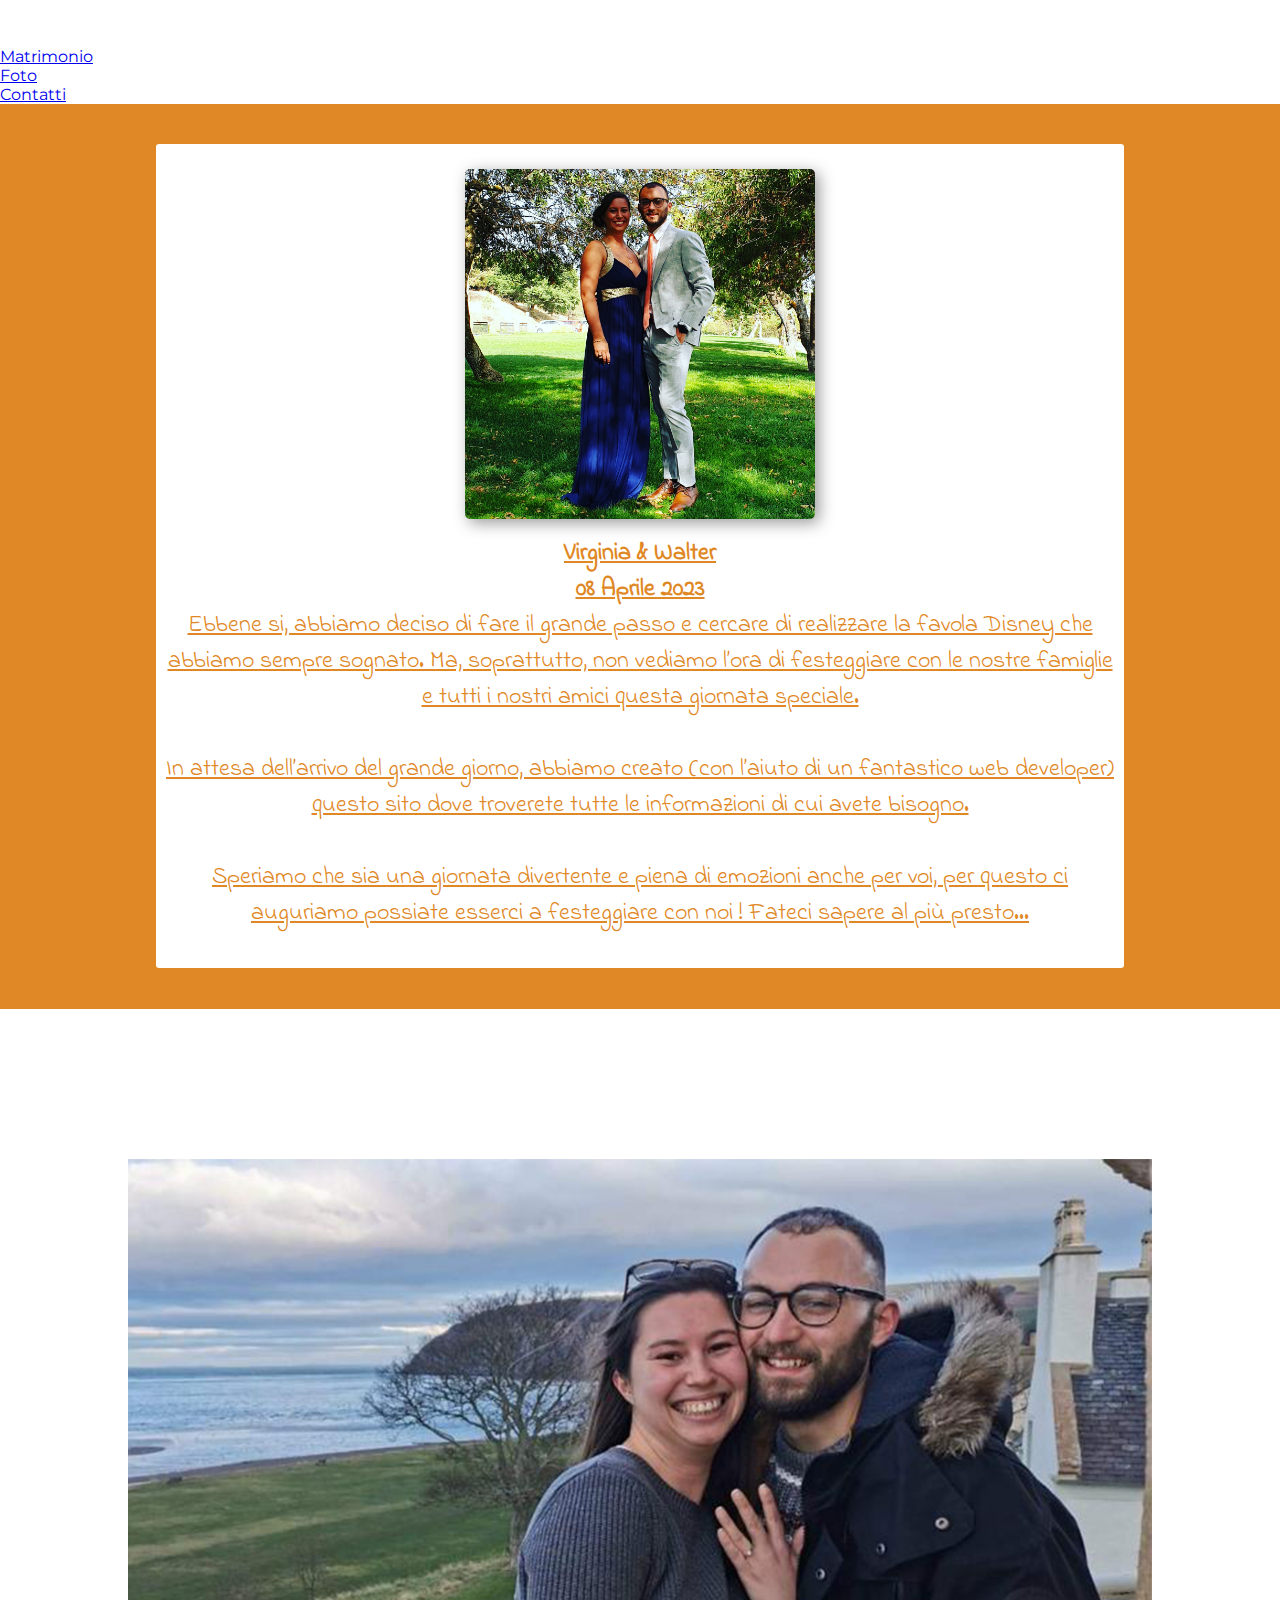
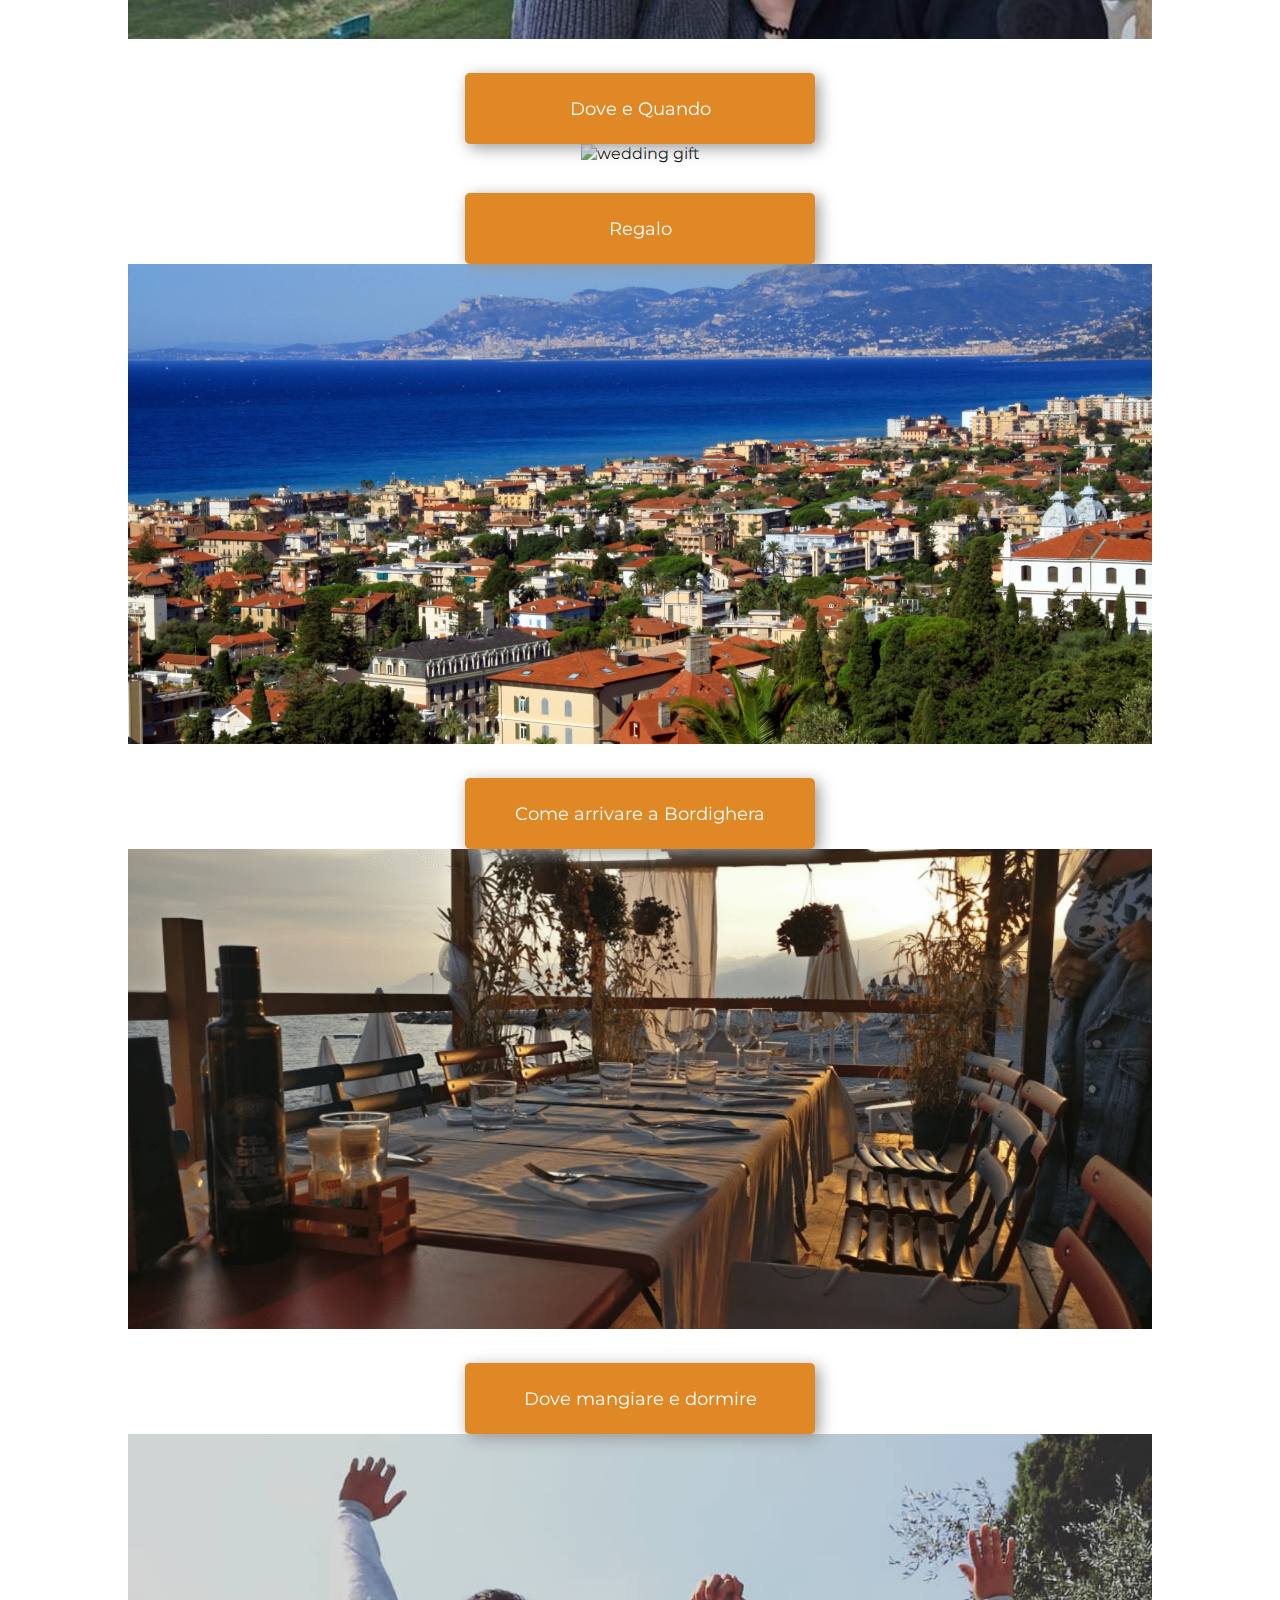
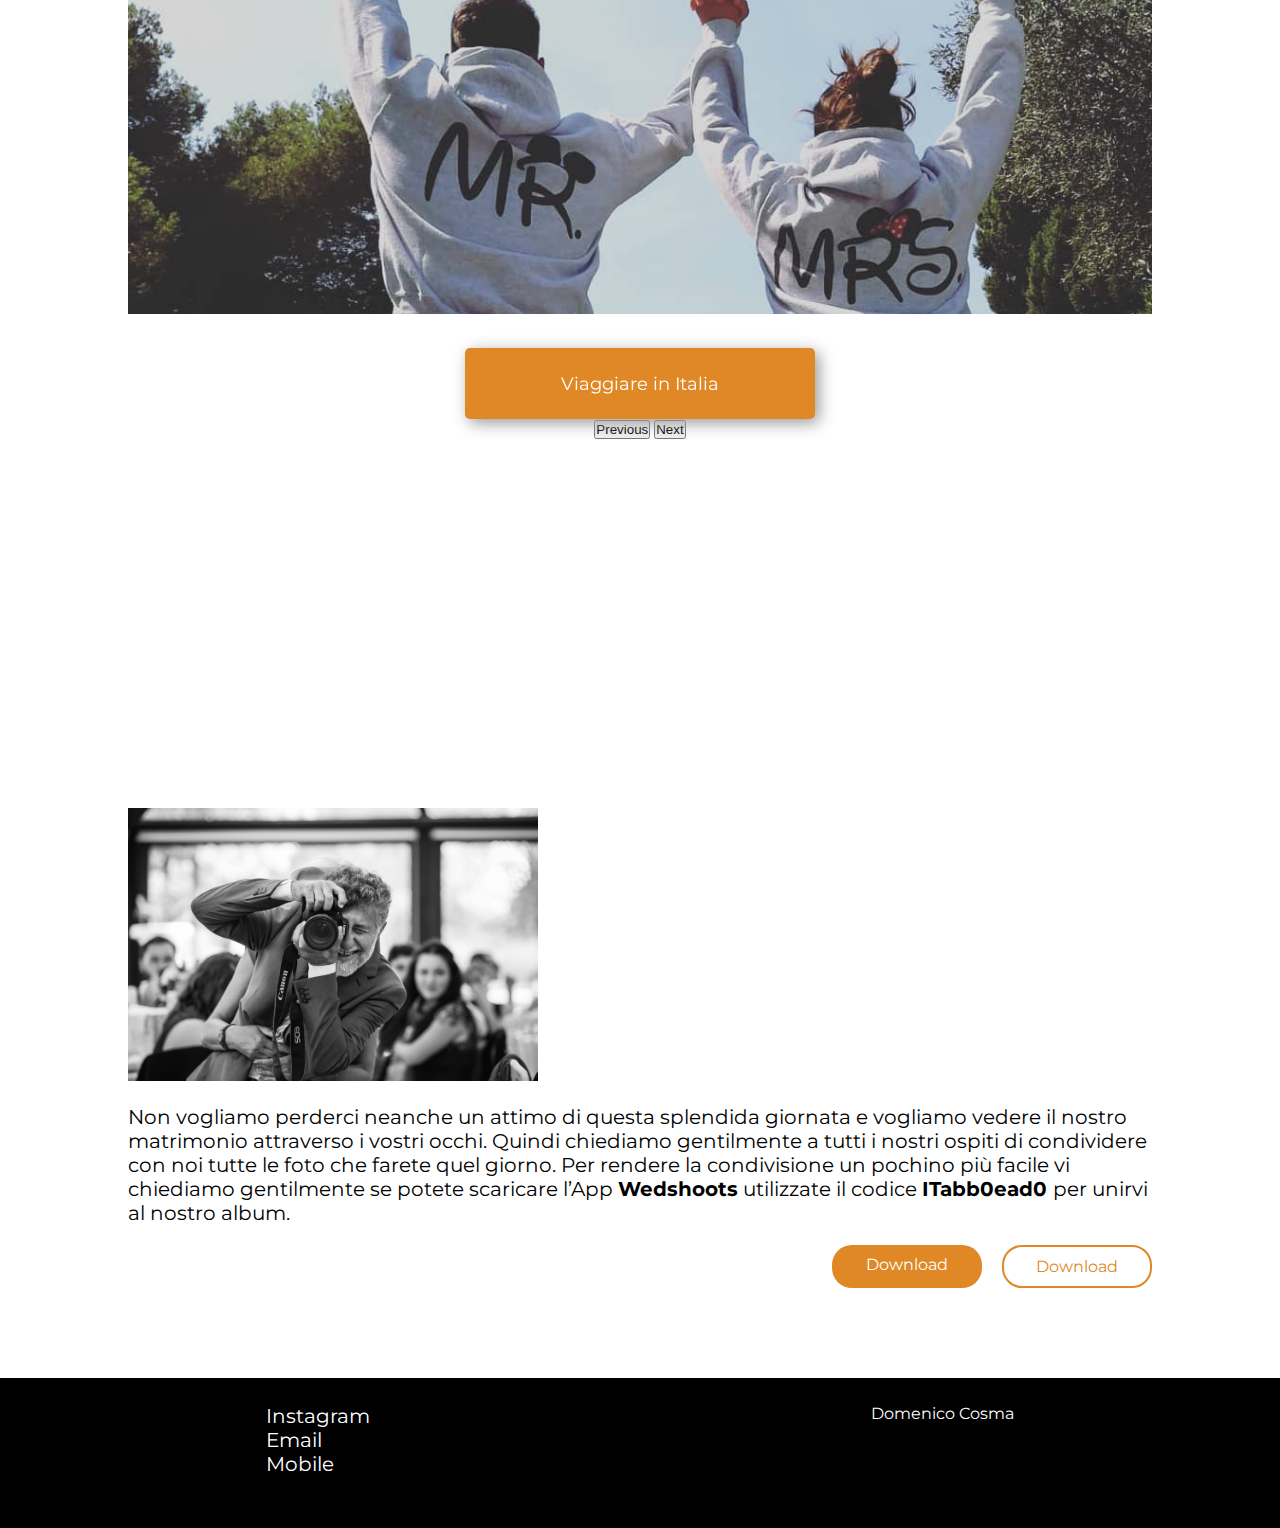
==== index.html @ 6b0dbc32 "Update index.html" ====
<!DOCTYPE html>
<html lang="en">
<head>
    <meta charset="UTF-8">
    <meta http-equiv="X-UA-Compatible" content="IE=edge">
    <meta name="viewport" content="width=device-width, initial-scale=1.0">

    <!-- Google Fonts -->
    <link rel="preconnect" href="https://fonts.googleapis.com">
    <link rel="preconnect" href="https://fonts.gstatic.com" crossorigin>
    <link href="https://fonts.googleapis.com/css2?family=Cormorant+Garamond:ital@1&family=Indie+Flower&family=Montserrat:wght@300&display=swap" rel="stylesheet">
    <link rel="stylesheet" media="screen" href="https://fontlibrary.org//face/waltograph" type="text/css" />

    <!-- Bootstraps  -->
    <script src="https://cdn.jsdelivr.net/npm/bootstrap@5.3.0-alpha1/dist/js/bootstrap.bundle.min.js" integrity="sha384-w76AqPfDkMBDXo30jS1Sgez6pr3x5MlQ1ZAGC+nuZB+EYdgRZgiwxhTBTkF7CXvN" crossorigin="anonymous"></script>
    <link href="https://cdn.jsdelivr.net/npm/bootstrap@5.3.0-alpha1/dist/css/bootstrap.min.css" rel="stylesheet" integrity="sha384-GLhlTQ8iRABdZLl6O3oVMWSktQOp6b7In1Zl3/Jr59b6EGGoI1aFkw7cmDA6j6gD" crossorigin="anonymous">
    
    <!-- Icons  -->
    <script src="https://kit.fontawesome.com/8db94a295e.js" crossorigin="anonymous"></script>

    <!-- CSS Style  -->
    <link rel="stylesheet" href="asset/style.css">


  


    <title>Document</title>
</head>
<body>


    <!-- Navbar Section  -->


    <nav>
        <div class="logo">
            <a class="logo" href="#">ViWa </a>
        </div>
        <ul class="nav-links">
            <li>
                <a href="#carousel">Matrimonio</a>
            </li>
            <li>
                <a href="#">Foto</a>
            </li>
            <li>
                <a href="#">Contatti</a>
            </li>
        </ul>
        <div class="burger">
            <i class="fa-solid fa-bars"></i>
        </div>
    </nav>

    

   













 






     



   <!-- Main -->
    <div class="container-fluid">
    <div class="row main">
         <div class="col-lg-6">                <!-- To make responsive the picture for table and mobile -->
            <figure>
           <img class="main-photo" src="asset/img/Prato.jpg" width="350px">
           <figcaption>Virginia & Walter <br>
                    08 Aprile 2023</figcaption>
            </figure>
         </div>
         <div class="col-lg-6">           <!-- To make responsive the picture for table and mobile -->
            <p class="container-text">
                Ebbene si, abbiamo deciso di fare il grande passo e cercare di realizzare la
               favola Disney che abbiamo sempre sognato. Ma, soprattutto, non vediamo l’ora di festeggiare con le
               nostre
               famiglie e tutti i nostri amici questa giornata speciale.
               <br>
               <br>
               In attesa dell’arrivo del grande giorno, abbiamo creato (con l’aiuto di un fantastico web developer)
               questo sito dove troverete tutte le informazioni di cui avete bisogno.
               <br>
               <br>
               Speriamo che sia una giornata divertente e piena di emozioni anche per voi, per questo ci auguriamo
               possiate esserci a festeggiare con noi ! Fateci sapere al più presto...
               <br>
               <br>
           </p>
         </div>
    </div>
    </div>



    <!-- Carousel with Photos and Buttons  -->

    <div id="carousel" class="carousel slide">
        

        <div class="carousel-inner" id="carousel-container" data-ride="false">
            <div class="carousel-item active">
                <img src="asset/img/Untitled-1.png" class="where-and-when-photo" width="80%" height="480px" alt="where and when">
                <a class="text-carousel" href="#">Dove e Quando</a>
            </div>
            
            <div class="carousel-item">
                <img src="asset/img/wedding-gift.jpg" class="wedding-gift" width="80%" height="480px"  alt="wedding gift">
                <a class="text-carousel" href="#">Regalo</a>
            </div>
            <div class="carousel-item">
                <img src="asset/img/getting-here.jpg"  width="80%" height="480px"  alt="">
                <a class="text-carousel" href="#">Come arrivare a Bordighera</a>
            </div>
            <div class="carousel-item">
                <img src="asset/img/where-to-sleep-and-eat .webp"  width="80%" height="480px"  alt="">
                <a class="text-carousel" href="#">Dove mangiare e dormire </a>
            </div>
            <div class="carousel-item">
                <img src="asset/img/foto-salto.png" class="travelling-around-italy-photo" width="80%" height="480px"  alt="">
                <a class="text-carousel" href="#">Viaggiare in Italia</a>
            </div>
        </div>

        <!-- Buttons to change the slides  -->

        <button class="carousel-control-prev" type="button" data-bs-target="#carousel" data-bs-slide="prev">
            <span class="carousel-control-prev-icon" aria-hidden="true"></span>
            <span class="visually-hidden">Previous</span>
          </button>
          <button class="carousel-control-next" type="button" data-bs-target="#carousel" data-bs-slide="next">
            <span class="carousel-control-next-icon" aria-hidden="true"></span>
            <span class="visually-hidden">Next</span>
          </button>
    </div>



<!-- Container with ancors to download the app to share the photos  -->

    <div class="last-container" id="last-container">
        <div class="row">
            <img class="col-lg-6 photographer" src="asset/img/Fotografo.jpg" alt="fotografo" width="40%">
            <p class="col-lg-6 text-last-container">Non vogliamo perderci neanche un attimo di questa splendida giornata
             e vogliamo vedere il nostro matrimonio
             attraverso i vostri occhi. Quindi chiediamo gentilmente a tutti i nostri ospiti di 
             condividere con noi tutte le foto che farete quel giorno. 
            Per rendere la condivisione un pochino più facile vi chiediamo gentilmente 
            se potete scaricare l’App <b>Wedshoots</b>  utilizzate il codice <b>ITabb0ead0 </b> per unirvi al nostro album.  </p>
            <div class="buttons">
            <a class="android" href="https://play.google.com/store/apps/details?id=net.bodas.android.wedshoots&hl=en&gl=US&pli=1"><i class="fa-brands fa-google-play"></i> Download</a>
            <a class="apple" href="https://apps.apple.com/gb/app/wedshoots/id660256196"><i class="fa-brands fa-apple"></i> Download</a>
            </div>
        </div>
    </div>



    <div class="footer" id="contacts">
        <ul class="list-footer">
            <li><a class="list-item" href=""><i class="fa-brands fa-instagram"></i> Instagram</a></li>
            <li><a class="list-item" href=""><i class="fa-solid fa-envelope"></i> Email</a></li>
            <li><a class="list-item" href=""><i class="fa-solid fa-mobile"></i> Mobile</a></li>
        </ul>
        <p class="copyright"><i class="fa-regular fa-copyright"></i> Domenico Cosma</p>

    </div>



      <!-- Javascript  -->
      <script src="index.js"></script>
    
</body>
</html>
---- asset/style.css ----
* {
    margin: 0;
    padding: 0;
    box-sizing: border-box;
}

body {
    font-family: 'Montserrat';
    overflow-x: hidden;
}


img {
    object-fit: cover;
}



/* Navbar  */

.navbar {
    display: flex;
    justify-content: space-around;
    line-height: 3rem;
	width: 100%;
	padding: 15px 30px;
    background-color: #DF8825;
}

.logo {
    font-size: 2.5rem;
	font-family: 'WaltographRegular';
	letter-spacing: 0.3rem;
	color: #fff;
    text-decoration: none;
}

.checkBtn {
    display: none;
}

#check {
    display: none;
}

.checkBtn {
    cursor: pointer;
    font-size: 30px;
    float: right;
    color: #fff;
    line-height: 80px;
}

.right ul {
    display: flex;
    list-style: none;
}

.right ul li a {
    padding: 10px 20px;
    font-size: 1.2rem;
    color: #fff;
    cursor: pointer;
    text-decoration: none;
    transition: all 0.5s;
    
}

.right ul li a:hover {
    border-radius: 20px;
    opacity: 0.5;
}

.home {
    font-weight: bold;
}




/* First Container  */

.container-fluid {
    background-color: #DF8825;
    padding: 3% 12%;
    line-height: 1.5;
    text-align: center;
}

.main-photo {
    border-radius: 5px;
    filter: drop-shadow(4px 4px 8px #999999);
}

.container-text {
    color: #DF8825;
    font-size: 1.5rem;
    font-family: 'Indie Flower', cursive;
    text-decoration: underline;
}

figure {
    text-align: center;
}

figcaption {
    color: #DF8825;
    font-family: 'Indie Flower', cursive;
    font-weight: bold;
    margin-top: 10px;
    font-size: 1.5rem;
    text-decoration: underline;
    line-height: 1.5;
}

.main {
    border: 2px solid #DF8825;
    padding: 25px 10px 0;
    border-radius: 5px;
    background-color: #fff;
}



/* Carousel  */

.carousel {
    margin: 150px 0 200px;
    text-align: center;
}

/* object-position of the pictures top because in the normal way cuts the heads   */
.where-and-when-photo,
.travelling-around-italy-photo {
    object-position: top;
}


/* customize the object-position for the same reason above  */
.wedding-gift {
    object-position:0 35%;
}

.carousel-control-prev-icon,
.carousel-control-next-icon {
    background-color: #DF8825;
}

.text-carousel {
    font-size: 1.10rem;
    text-decoration: none;
    display: block;
    color: #fff;
    background-color: #DF8825;
    margin: 30px auto 0 auto;
    width: 350px;
    padding: 25px 40px;
    border-radius: 5px;
    filter: drop-shadow(4px 4px 8px #999999);
}


/* when the user clicks on the button resize to show the effect  */
.text-carousel:active {
    transform: scale(0.9);
}

button {
    margin-bottom: 80px;
}



/* Last Container  */

.last-container {
    padding: 7% 10%;
    justify-content: end;
}

.text-last-container {
    font-size: 1.25rem;
    margin-top: 20px;
}

.buttons {
    width: 100%;
    margin-top: 20px;
    display: flex;
    justify-content: end;
}

.android {
    width: 150px;
    padding: 10px 20px;
    background-color: #DF8825;
    color: #fff;
    border-radius: 20px;
    border: #fff;
    margin-right: 20px;
    text-align: center;
    text-decoration: none;
}

.apple {
    width: 150px;
    padding: 10px 20px;
    background-color: #fff;
    color: #DF8825;
    border-radius: 20px;
    border: 2px solid #DF8825;
    text-align: center;
    text-decoration: none;
}



/* Footer  */

.footer {
    height: 150px;
    background-color: #000;
    display: flex;
    justify-content: space-around;
    padding: 2%;
}

.list-footer {
    list-style: none;
}

.list-item {
    color: #fff;
    font-size: 1.25rem;
    margin-right: 20px;
    text-decoration: none;
}

.copyright {
    color: #fff;
}
































/*************  tablet and mobile  ***************/

@media screen and (max-width:820px) {
	
    /* Navbar  */

	.navbar {
		display: flex;
		justify-content: space-around;
		flex-direction: row;
        align-items: center;
	}
	
    .list {
        width: 100%;
        height: 100vh;
        background-color: #DF8825;
        text-align: center;
        display: flex;
        flex-direction: column;
        position: fixed;
        top: 5rem;
        left: 100%;
        transition: all 1s;
        z-index: 100;
    }

    #check {
        display: none;
    }

    .checkBtn {
        display: block;
    }

    #check:checked~ul {
        left: 0%;
    }

    /* First Container  */

    .container-fluid {
        text-align: center;
    }

    /* Carousel  */

    .carousel-item img {
        width: 100%;
    }

    

}


/* Only on Mobile  */

@media screen and (max-width:480px) {
    .main-photo {
        width: 250px;
        height: 400px;
    }

    
    /* To Center the photo for mobile  */

    .wedding-gift {
        object-position:-100px 55%;
    }


    .text-last-container {
        font-size: 0.8rem;
        margin-top: 20px;
    }
}
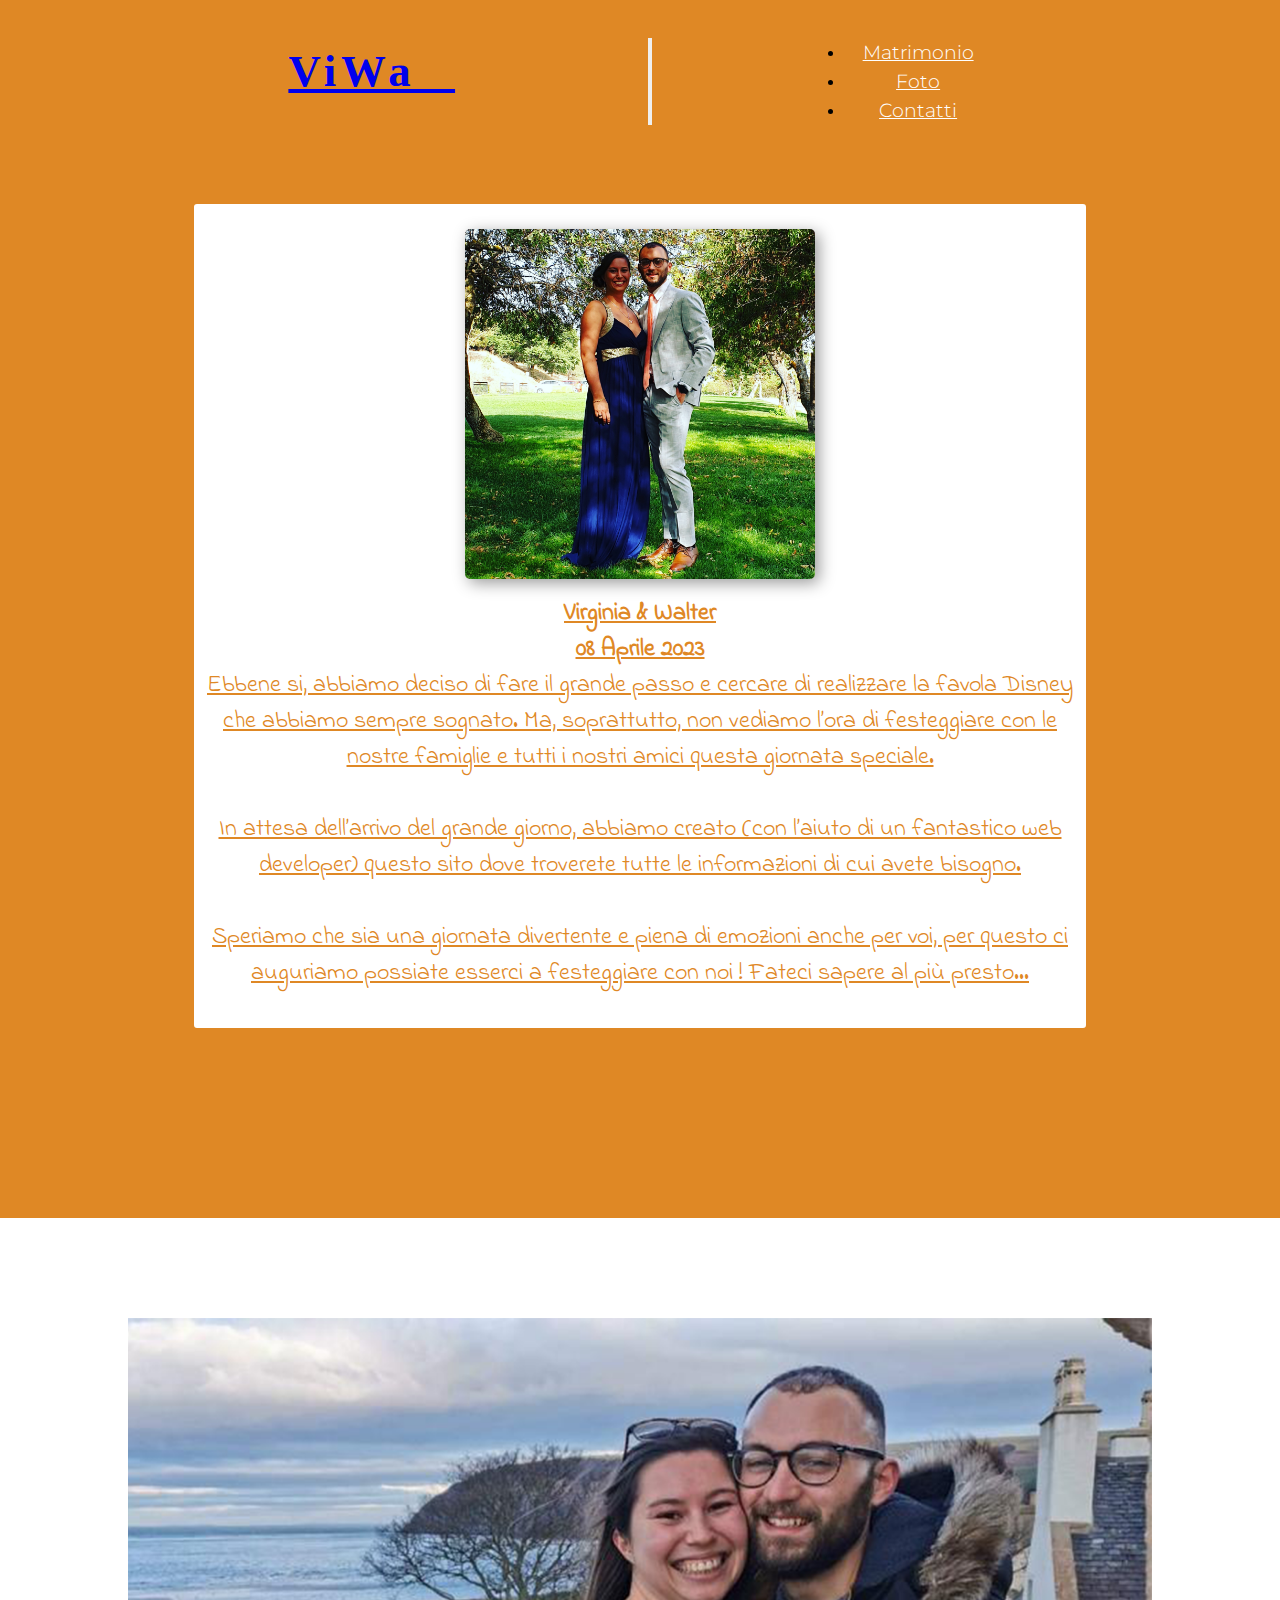
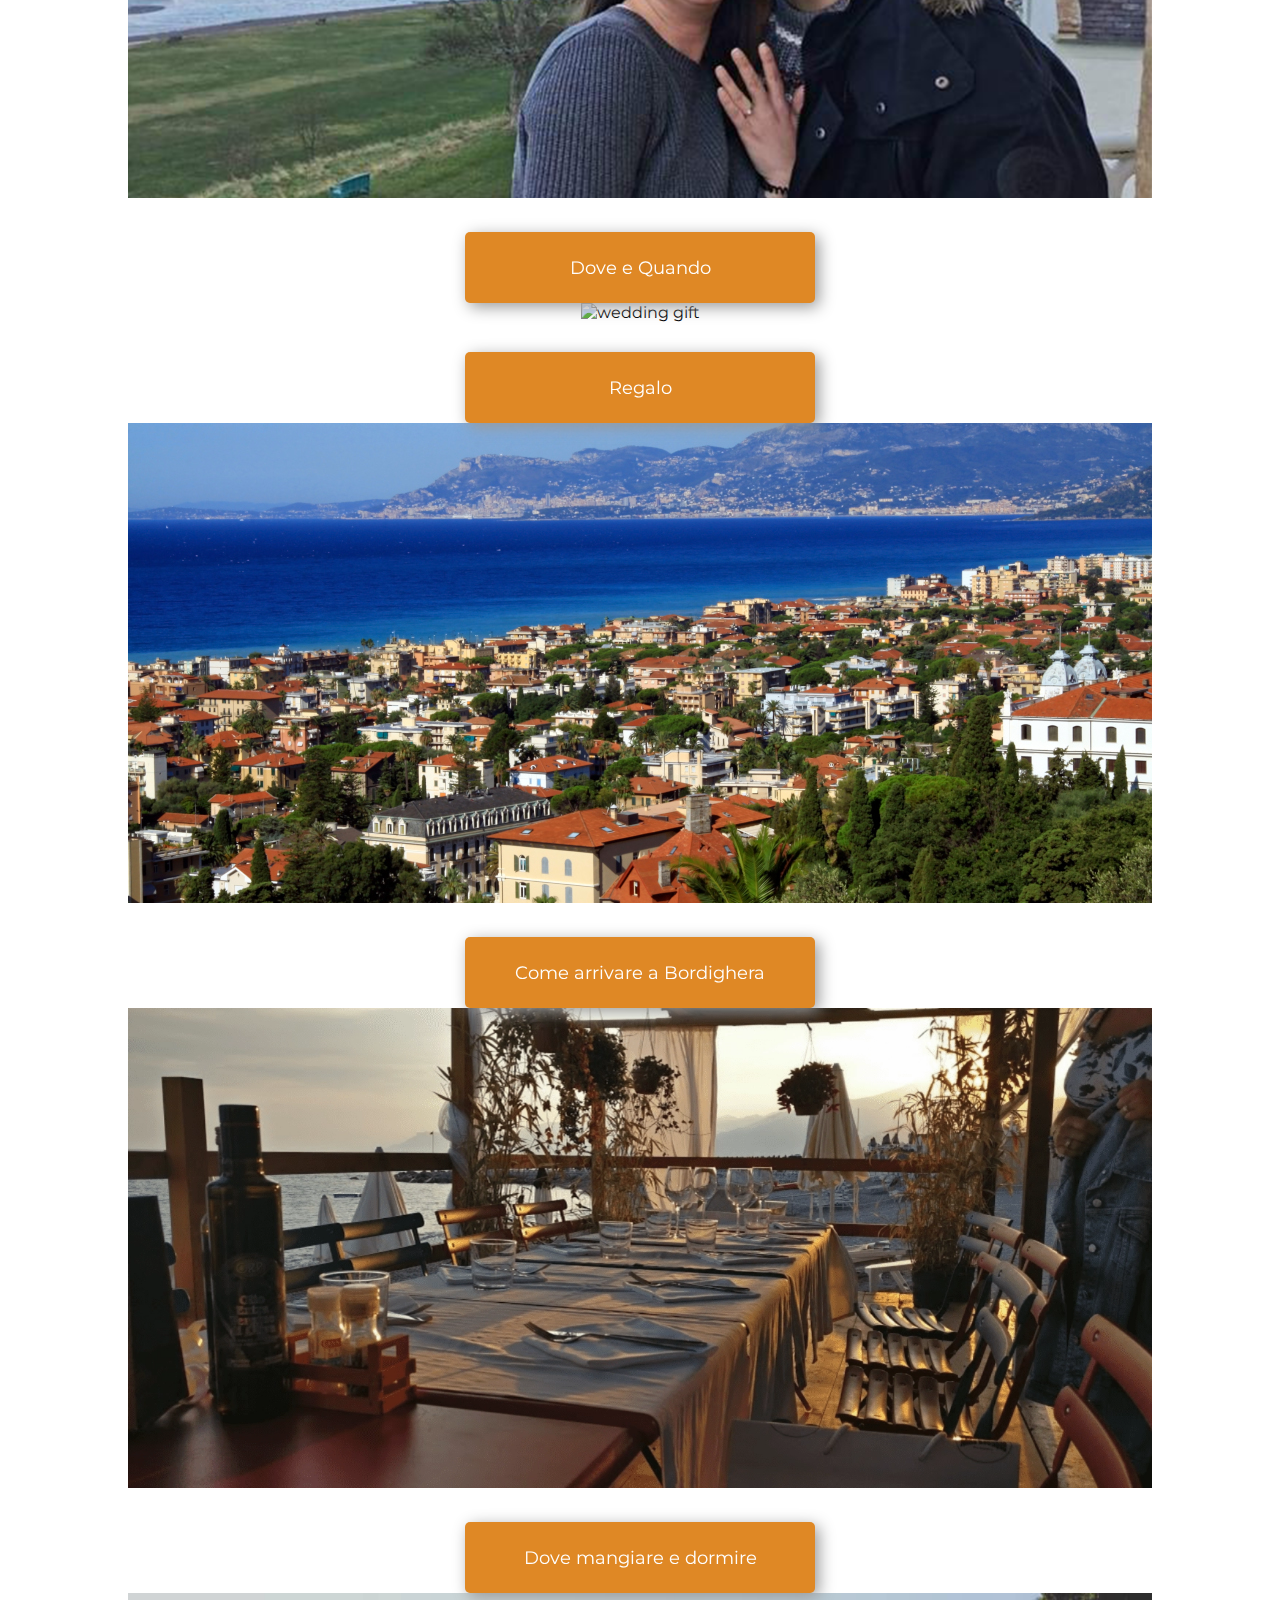
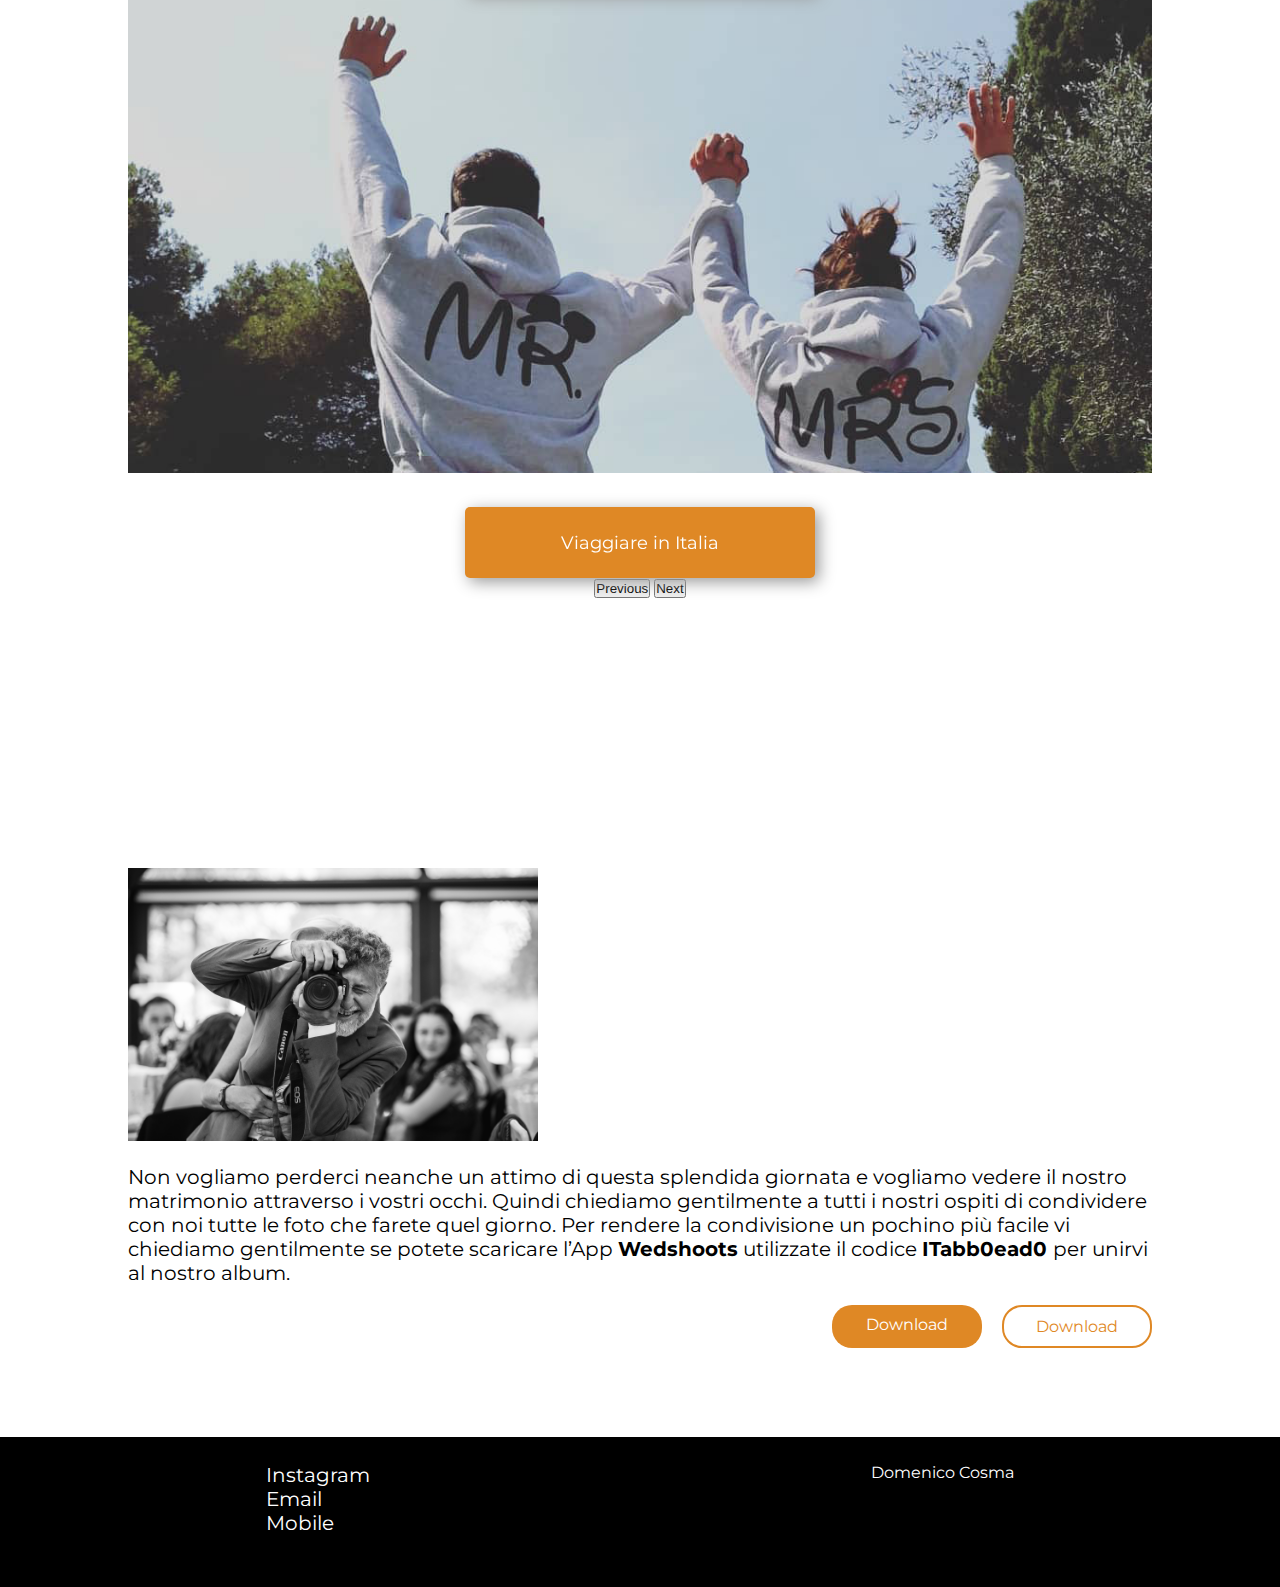
==== commit 78c9e5f4: "Update index.html" ====
--- a/index.html
+++ b/index.html
@@ -30,51 +30,32 @@
 <body>
 
 
-    <!-- Navbar Section  -->
-
-
-    <nav>
-        <div class="logo">
-            <a class="logo" href="#">ViWa </a>
-        </div>
-        <ul class="nav-links">
-            <li>
-                <a href="#carousel">Matrimonio</a>
-            </li>
-            <li>
-                <a href="#">Foto</a>
-            </li>
-            <li>
-                <a href="#">Contatti</a>
-            </li>
-        </ul>
-        <div class="burger">
-            <i class="fa-solid fa-bars"></i>
-        </div>
-    </nav>
 
     
-
+    <div class="container-fluid">
+        <!-- Nav Bar -->
+        <nav class="navbar navbar-expand-lg navbar-dark">
+          <a class="navbar-brand" href="#">ViWa</a>
+          <button class="navbar-toggler" type="button" data-bs-toggle="collapse" data-bs-target="#navbarTogglerDemo01" aria-controls="navbarTogglerDemo01" aria-expanded="false" aria-label="Toggle navigation">
+              <span class="navbar-toggler-icon"></span>
+          </button>
+      <div class="collapse navbar-collapse" id="navbarTogglerDemo01">
+          <ul class="navbar-nav ms-auto">
+              <li class="nav-item">
+                  <a class="nav-link" href="#carousel-container">Matrimonio</a>
+              </li>
+              <li class="nav-item">
+                  <a class="nav-link" href="#last-container">Foto</a>
+              </li>
+              <li class="nav-item">
+                  <a class="nav-link" href="#contact">Contatti</a>
+              </li>
+          </ul>
+      </div>
+      </nav>
+    </div>
+    
    
-
-
-
-
-
-
-
-
-
-
-
-
-
- 
-
-
-
-
-
 
      
 
@@ -186,10 +167,6 @@
 
     </div>
 
-
-
-      <!-- Javascript  -->
-      <script src="index.js"></script>
     
 </body>
 </html>
--- a/asset/style.css
+++ b/asset/style.css
@@ -7,6 +7,7 @@
 body {
     font-family: 'Montserrat';
     overflow-x: hidden;
+    background-color: #DF8825;
 }
 
 
@@ -17,63 +18,45 @@
 
 
 /* Navbar  */
+
 
 .navbar {
     display: flex;
     justify-content: space-around;
-    line-height: 3rem;
-	width: 100%;
-	padding: 15px 30px;
-    background-color: #DF8825;
-}
-
-.logo {
-    font-size: 2.5rem;
-	font-family: 'WaltographRegular';
-	letter-spacing: 0.3rem;
-	color: #fff;
-    text-decoration: none;
-}
-
-.checkBtn {
-    display: none;
-}
-
-#check {
-    display: none;
-}
-
-.checkBtn {
-    cursor: pointer;
-    font-size: 30px;
-    float: right;
-    color: #fff;
-    line-height: 80px;
-}
-
-.right ul {
-    display: flex;
-    list-style: none;
-}
-
-.right ul li a {
-    padding: 10px 20px;
+}
+
+.container-fluid {
+    padding: 3% 15%;
+}
+
+.navbar-brand {
+    font-family: 'Waltograph';
+    font-size: 2.8rem;
+    font-weight: bold;
+    letter-spacing: 0.3rem;
+}
+
+.nav-item {
+    padding: 0 18px;
+}
+
+.nav-link {
+    font-family: 'Montserrat';
+    font-weight: 300;
     font-size: 1.2rem;
     color: #fff;
-    cursor: pointer;
-    text-decoration: none;
-    transition: all 0.5s;
-    
-}
-
-.right ul li a:hover {
-    border-radius: 20px;
-    opacity: 0.5;
-}
-
-.home {
-    font-weight: bold;
-}
+}
+
+.navbar-toggler {
+    margin: 0;
+}
+
+
+
+
+
+
+
 
 
 
@@ -82,9 +65,11 @@
 
 .container-fluid {
     background-color: #DF8825;
-    padding: 3% 12%;
+    padding: 3% 15%;
     line-height: 1.5;
     text-align: center;
+    margin-top: 0px;
+    z-index: -100;
 }
 
 .main-photo {
@@ -125,8 +110,10 @@
 /* Carousel  */
 
 .carousel {
-    margin: 150px 0 200px;
-    text-align: center;
+    margin: 150px 0 0;
+    text-align: center;
+    background-color: #fff;
+    padding: 100px 0;
 }
 
 /* object-position of the pictures top because in the normal way cuts the heads   */
@@ -176,6 +163,7 @@
 .last-container {
     padding: 7% 10%;
     justify-content: end;
+    background-color: #fff;
 }
 
 .text-last-container {
@@ -273,44 +261,16 @@
 
 /*************  tablet and mobile  ***************/
 
-@media screen and (max-width:820px) {
+@media screen and (max-width:768px) {
 	
     /* Navbar  */
 
-	.navbar {
-		display: flex;
-		justify-content: space-around;
-		flex-direction: row;
-        align-items: center;
-	}
-	
-    .list {
-        width: 100%;
-        height: 100vh;
-        background-color: #DF8825;
-        text-align: center;
-        display: flex;
-        flex-direction: column;
-        position: fixed;
-        top: 5rem;
-        left: 100%;
-        transition: all 1s;
-        z-index: 100;
-    }
-
-    #check {
-        display: none;
-    }
-
-    .checkBtn {
-        display: block;
-    }
-
-    #check:checked~ul {
-        left: 0%;
-    }
-
-    /* First Container  */
+   .main-photo {
+    width: 300px;
+   }
+
+
+
 
     .container-fluid {
         text-align: center;
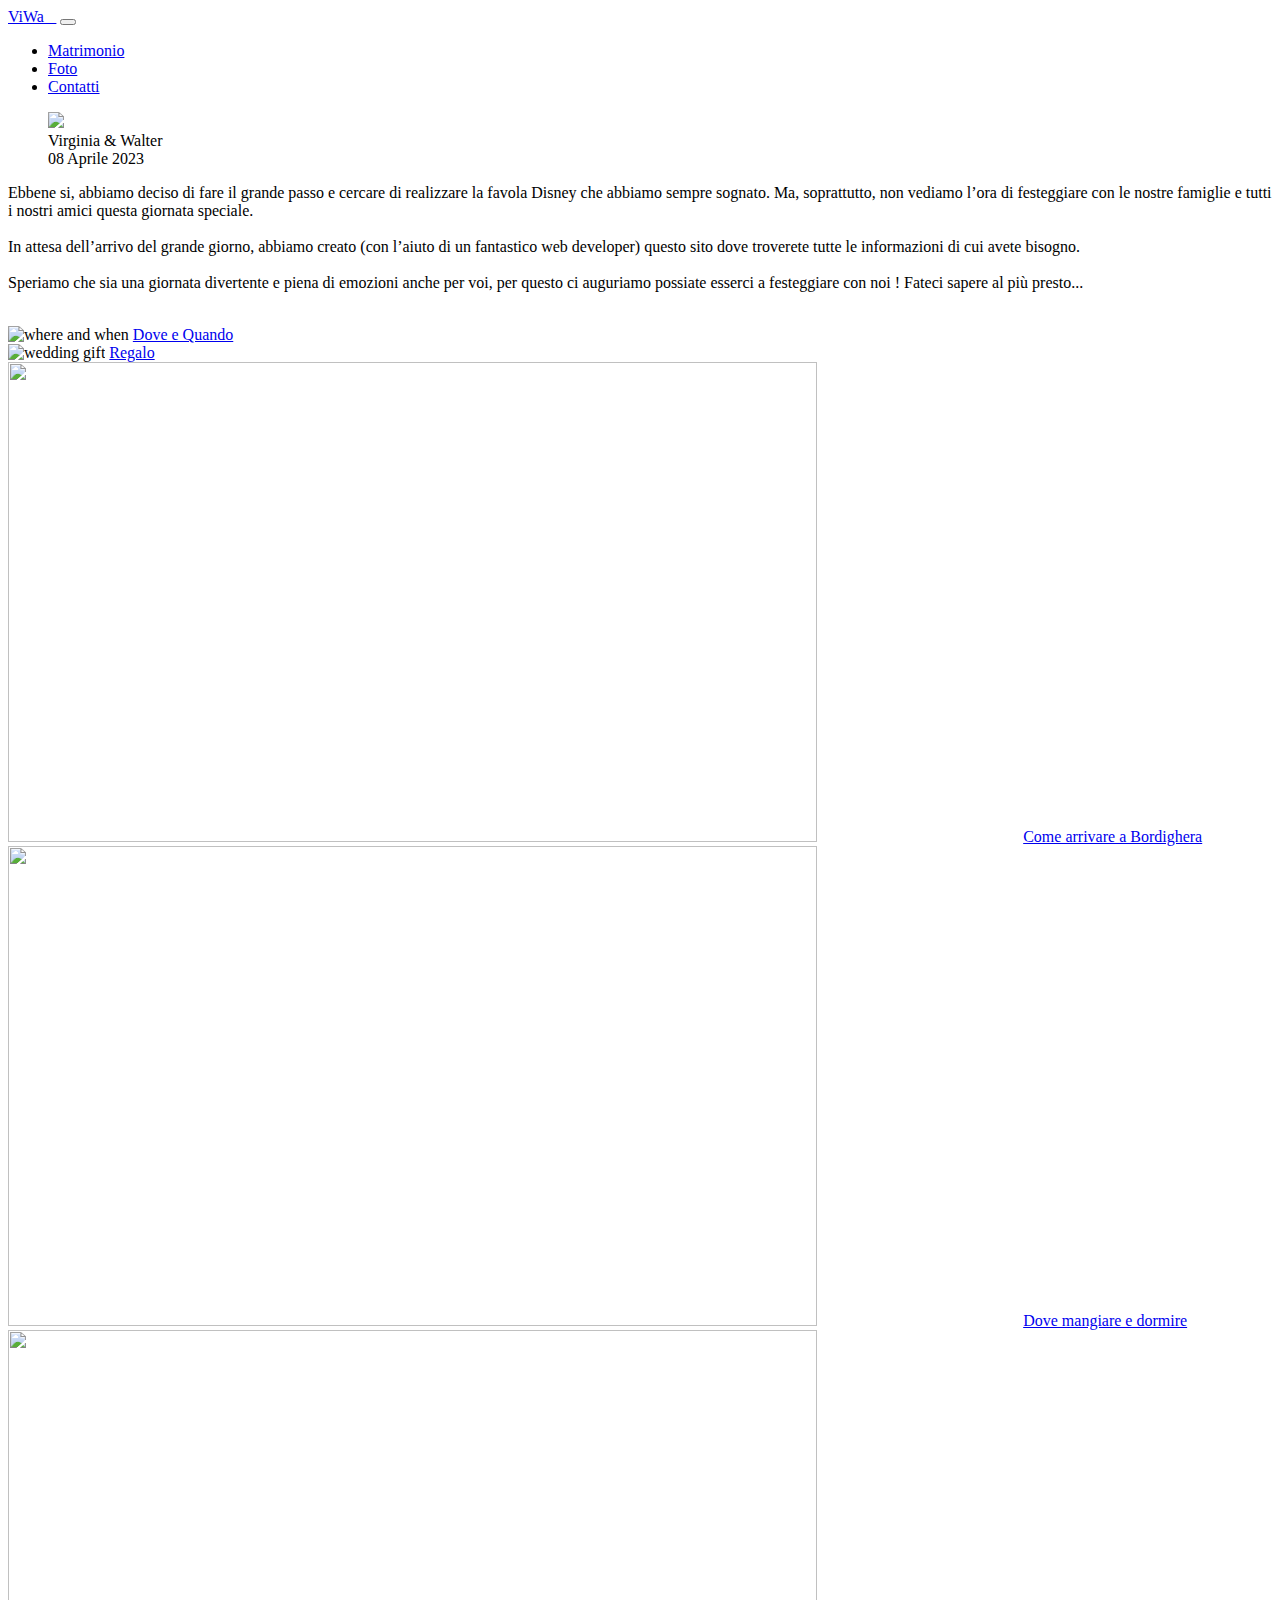
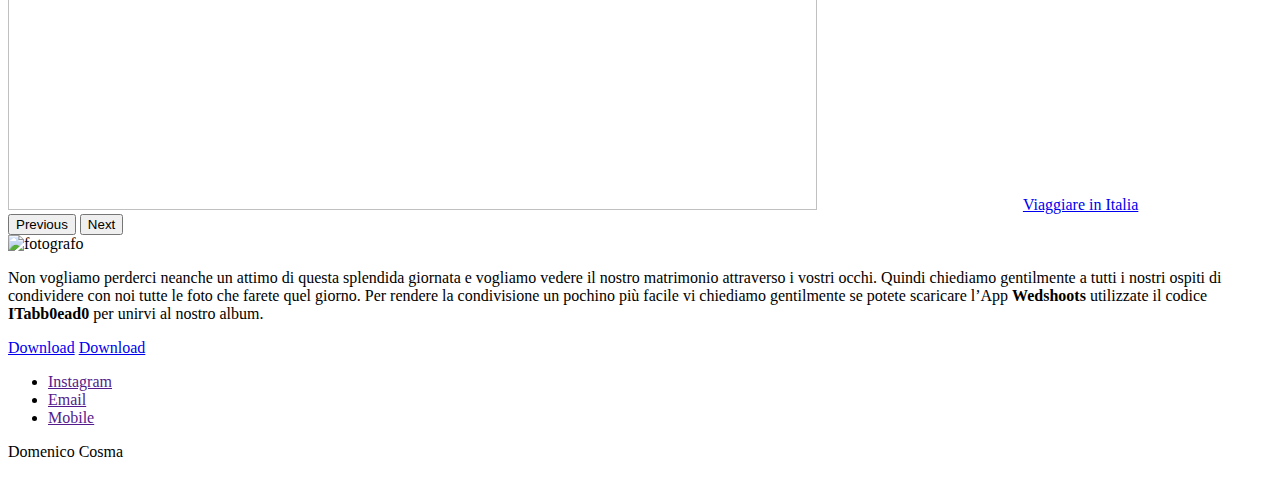
==== commit 5ff89df9: "Update index.html" ====
--- a/index.html
+++ b/index.html
@@ -25,7 +25,7 @@
   
 
 
-    <title>Document</title>
+    <title>Wedding ViWa</title>
 </head>
 <body>
 
@@ -48,7 +48,7 @@
                   <a class="nav-link" href="#last-container">Foto</a>
               </li>
               <li class="nav-item">
-                  <a class="nav-link" href="#contact">Contatti</a>
+                  <a class="nav-link" href="#contacts">Contatti</a>
               </li>
           </ul>
       </div>
@@ -102,24 +102,24 @@
         <div class="carousel-inner" id="carousel-container" data-ride="false">
             <div class="carousel-item active">
                 <img src="asset/img/Untitled-1.png" class="where-and-when-photo" width="80%" height="480px" alt="where and when">
-                <a class="text-carousel" href="#">Dove e Quando</a>
+                <a class="text-carousel" href="pages/where-and-when.html">Dove e Quando</a>
             </div>
             
             <div class="carousel-item">
                 <img src="asset/img/wedding-gift.jpg" class="wedding-gift" width="80%" height="480px"  alt="wedding gift">
-                <a class="text-carousel" href="#">Regalo</a>
+                <a class="text-carousel" href="pages/gift.html">Regalo</a>
             </div>
             <div class="carousel-item">
                 <img src="asset/img/getting-here.jpg"  width="80%" height="480px"  alt="">
-                <a class="text-carousel" href="#">Come arrivare a Bordighera</a>
+                <a class="text-carousel" href="pages/getting-here.html">Come arrivare a Bordighera</a>
             </div>
             <div class="carousel-item">
                 <img src="asset/img/where-to-sleep-and-eat .webp"  width="80%" height="480px"  alt="">
-                <a class="text-carousel" href="#">Dove mangiare e dormire </a>
+                <a class="text-carousel" href="pages/where-to-sleep-and-eat.html">Dove mangiare e dormire </a>
             </div>
             <div class="carousel-item">
                 <img src="asset/img/foto-salto.png" class="travelling-around-italy-photo" width="80%" height="480px"  alt="">
-                <a class="text-carousel" href="#">Viaggiare in Italia</a>
+                <a class="text-carousel" href="pages/travelling-around-italy.html">Viaggiare in Italia</a>
             </div>
         </div>
 
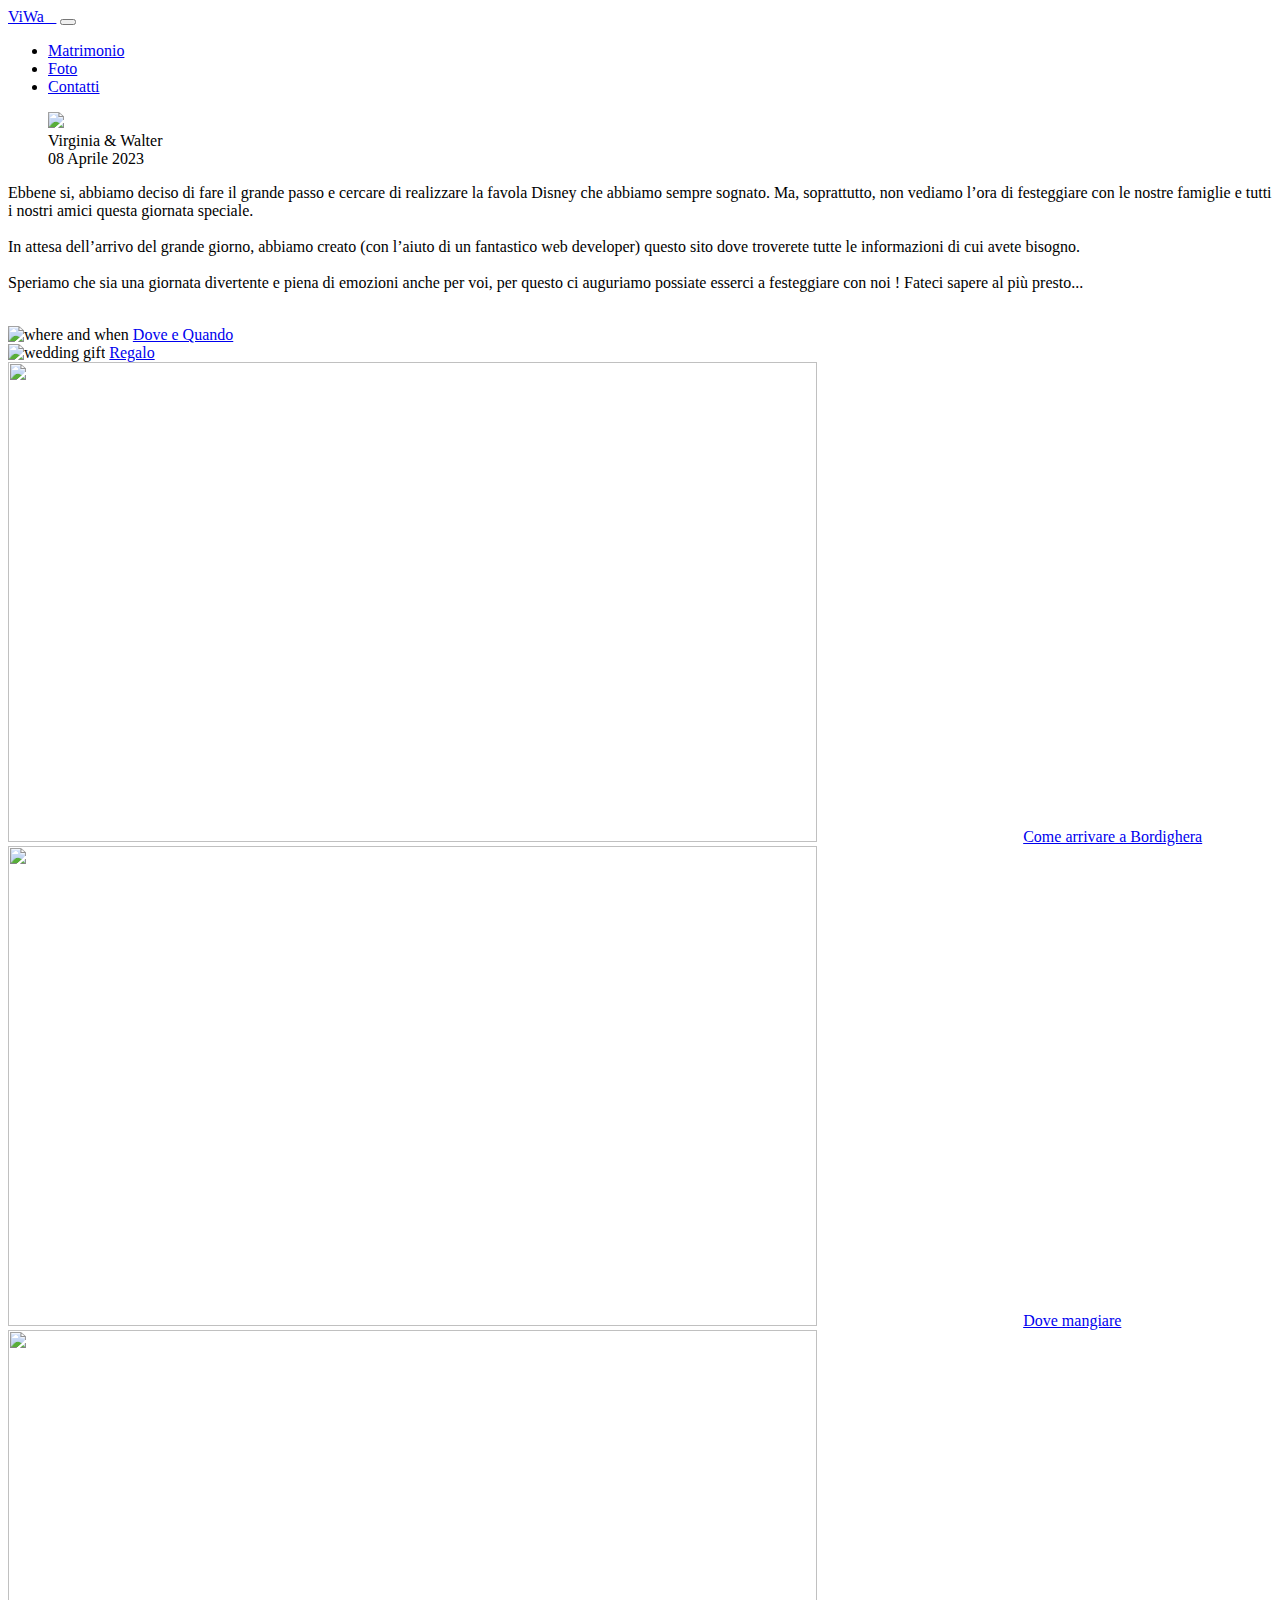
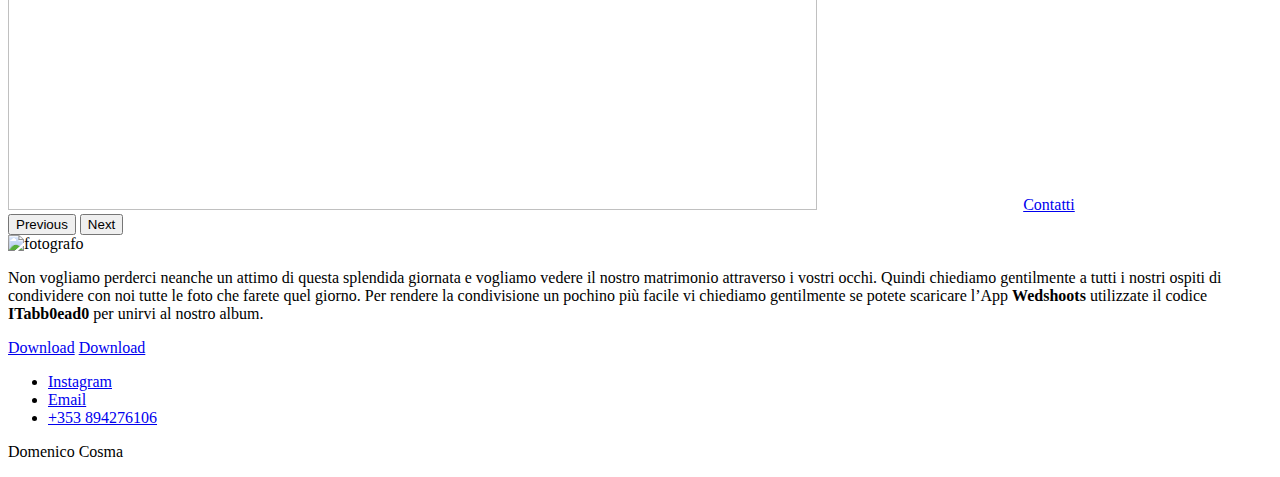
==== commit fb34d38b: "Update index.html" ====
--- a/index.html
+++ b/index.html
@@ -48,7 +48,7 @@
                   <a class="nav-link" href="#last-container">Foto</a>
               </li>
               <li class="nav-item">
-                  <a class="nav-link" href="#contacts">Contatti</a>
+                  <a class="nav-link" href="pages/Contacts/contacts.html">Contatti</a>
               </li>
           </ul>
       </div>
@@ -102,24 +102,24 @@
         <div class="carousel-inner" id="carousel-container" data-ride="false">
             <div class="carousel-item active">
                 <img src="asset/img/Untitled-1.png" class="where-and-when-photo" width="80%" height="480px" alt="where and when">
-                <a class="text-carousel" href="pages/where-and-when.html">Dove e Quando</a>
+                <a class="text-carousel" href="pages/Where and when/where-and-when.html">Dove e Quando</a>
             </div>
             
             <div class="carousel-item">
                 <img src="asset/img/wedding-gift.jpg" class="wedding-gift" width="80%" height="480px"  alt="wedding gift">
-                <a class="text-carousel" href="pages/gift.html">Regalo</a>
+                <a class="text-carousel" href="pages/Gift/gift.html">Regalo</a>
             </div>
             <div class="carousel-item">
                 <img src="asset/img/getting-here.jpg"  width="80%" height="480px"  alt="">
-                <a class="text-carousel" href="pages/getting-here.html">Come arrivare a Bordighera</a>
+                <a class="text-carousel" href="pages/Getting here/getting-here.html">Come arrivare a Bordighera</a>
             </div>
             <div class="carousel-item">
-                <img src="asset/img/where-to-sleep-and-eat .webp"  width="80%" height="480px"  alt="">
-                <a class="text-carousel" href="pages/where-to-sleep-and-eat.html">Dove mangiare e dormire </a>
+                <img src="asset/img/where-to-eat.webp"  width="80%" height="480px"  alt="">
+                <a class="text-carousel" href="pages/Where to eat/where-to-eat.html">Dove mangiare</a>
             </div>
             <div class="carousel-item">
-                <img src="asset/img/foto-salto.png" class="travelling-around-italy-photo" width="80%" height="480px"  alt="">
-                <a class="text-carousel" href="pages/travelling-around-italy.html">Viaggiare in Italia</a>
+                <img src="asset/img/Ballo.jpg" class="contacts-photo" width="80%" height="480px"  alt="">
+                <a class="text-carousel" href="pages/Contacts/contacts.html">Contatti</a>
             </div>
         </div>
 
@@ -159,9 +159,9 @@
 
     <div class="footer" id="contacts">
         <ul class="list-footer">
-            <li><a class="list-item" href=""><i class="fa-brands fa-instagram"></i> Instagram</a></li>
-            <li><a class="list-item" href=""><i class="fa-solid fa-envelope"></i> Email</a></li>
-            <li><a class="list-item" href=""><i class="fa-solid fa-mobile"></i> Mobile</a></li>
+            <li><a class="list-item" href="https://www.instagram.com/domecosma/"><i class="fa-brands fa-instagram"></i> Instagram</a></li>
+            <li><a class="list-item" href="mailto: domij96@hotmail.it"><i class="fa-solid fa-envelope"></i> Email</a></li>
+            <li><a class="list-item phone-number" href="tel:+353894276106" ><i class="fa-solid fa-mobile"></i> +353 894276106</a></li>
         </ul>
         <p class="copyright"><i class="fa-regular fa-copyright"></i> Domenico Cosma</p>
 
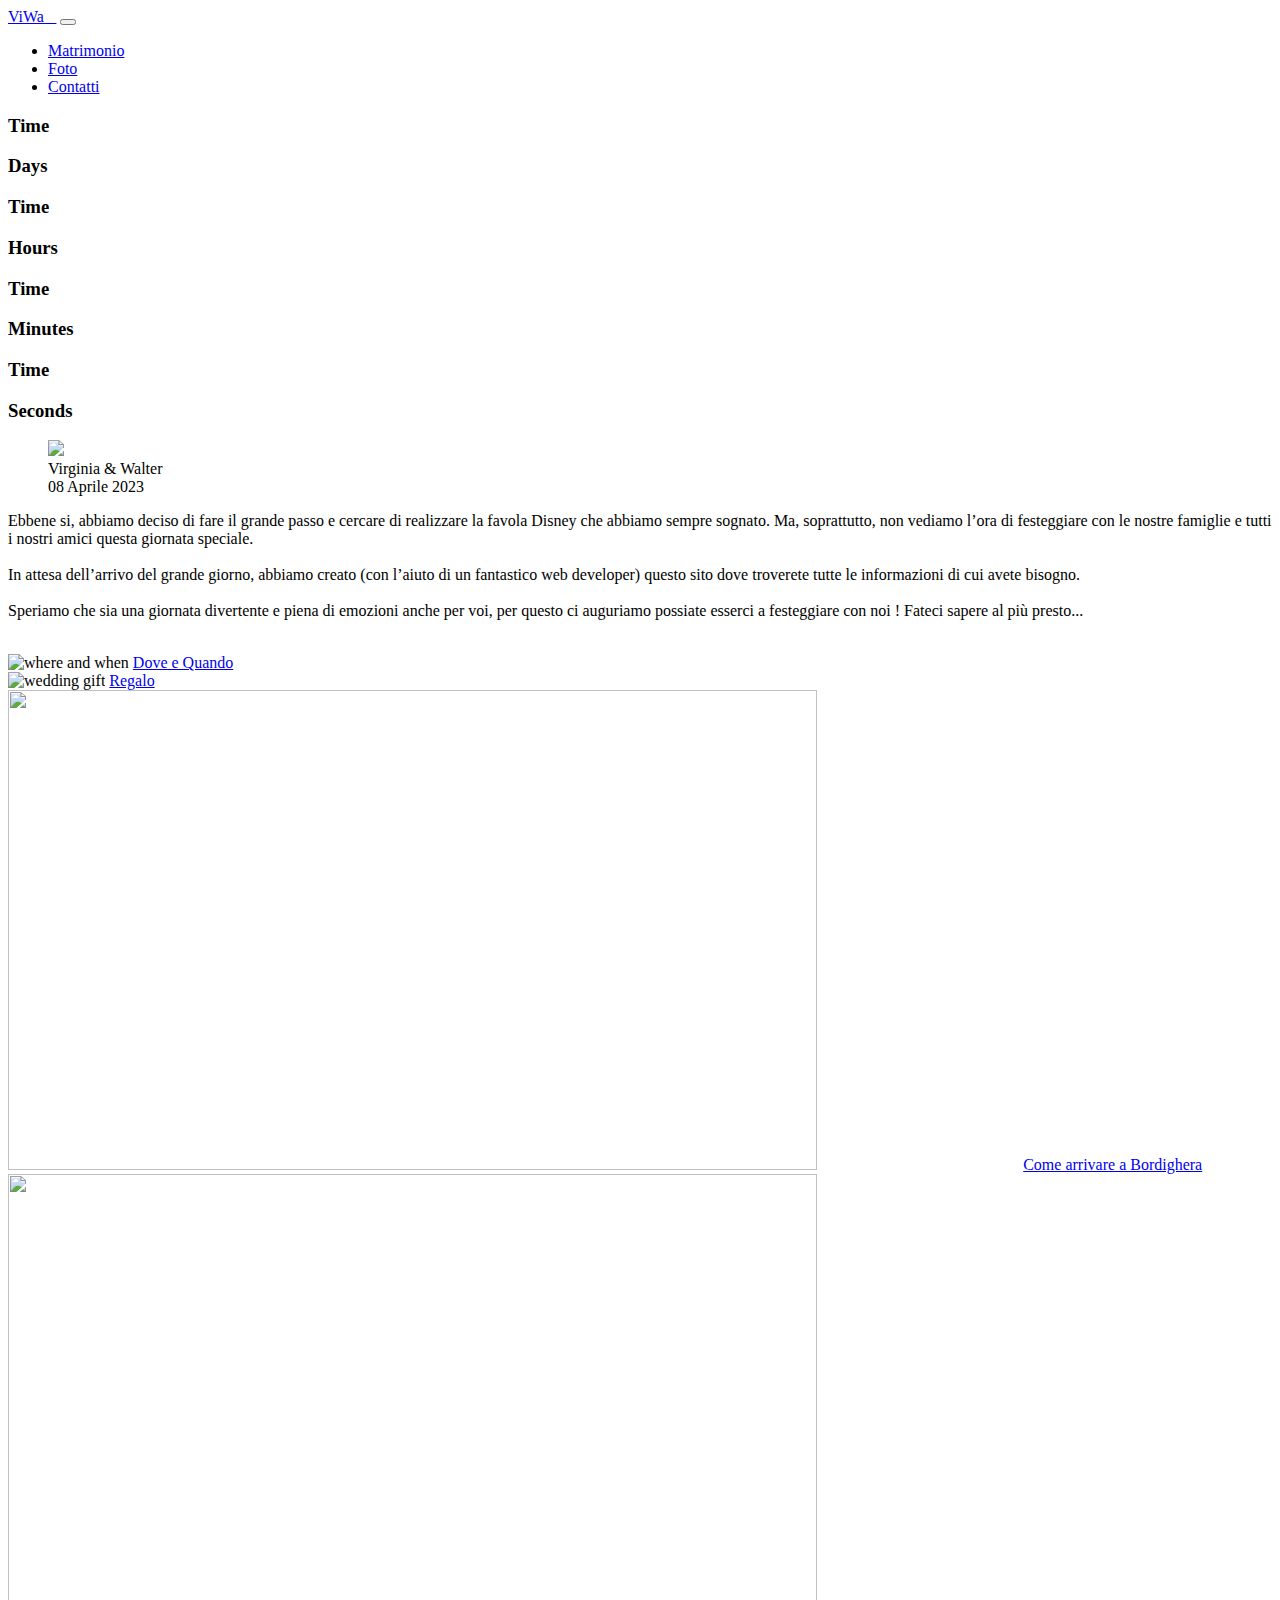
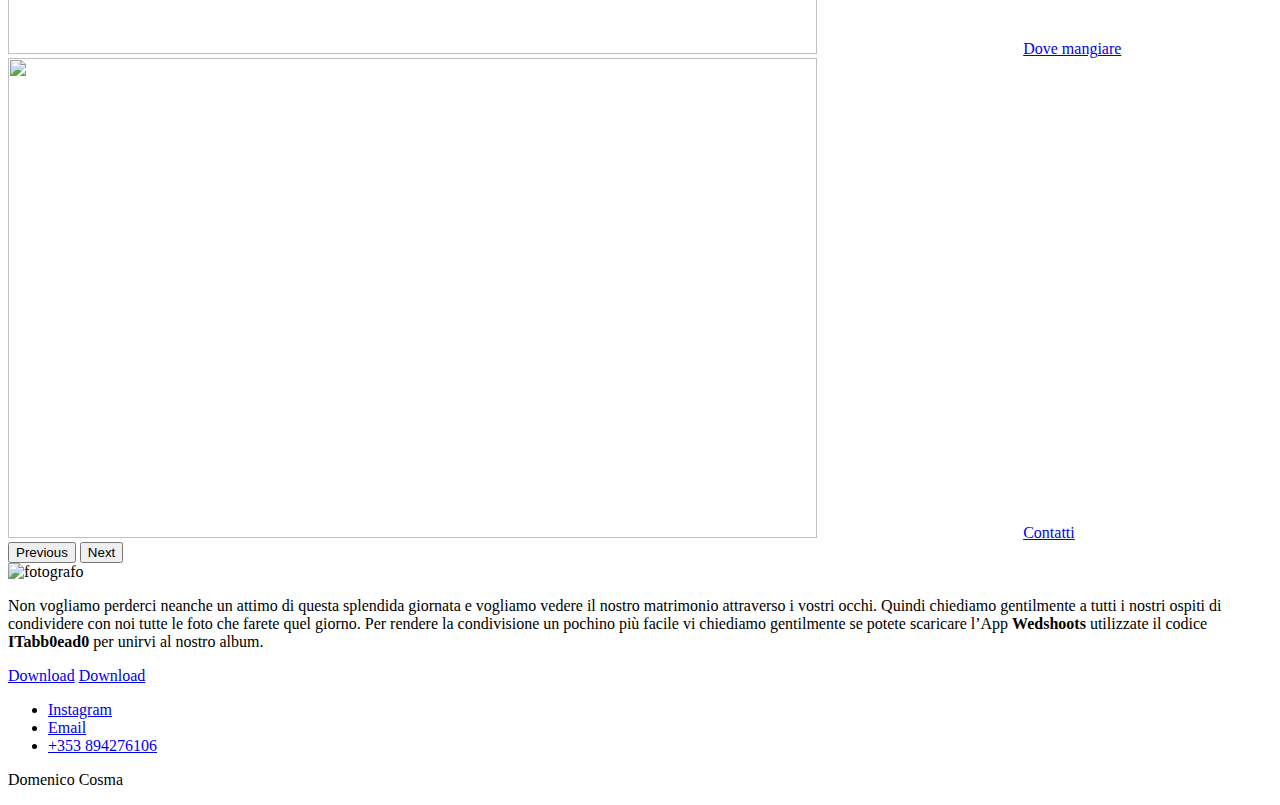
==== commit c963368d: "Update index.html" ====
--- a/index.html
+++ b/index.html
@@ -56,6 +56,28 @@
     </div>
     
    
+    
+    <!-- Countdown  -->
+
+
+    <div class="countdown">
+        <div class="container-day">
+            <h3 class="day">Time</h3>
+            <h3 class="">Days</h3>
+        </div>
+        <div class="container-hour">
+            <h3 class="hour">Time</h3>
+            <h3>Hours</h3>
+        </div>
+        <div class="container-minute">
+            <h3 class="minute">Time</h3>
+            <h3>Minutes</h3>
+        </div>
+        <div class="container-second">
+            <h3 class="second">Time</h3>
+            <h3>Seconds</h3>
+        </div>
+    </div>
 
      
 
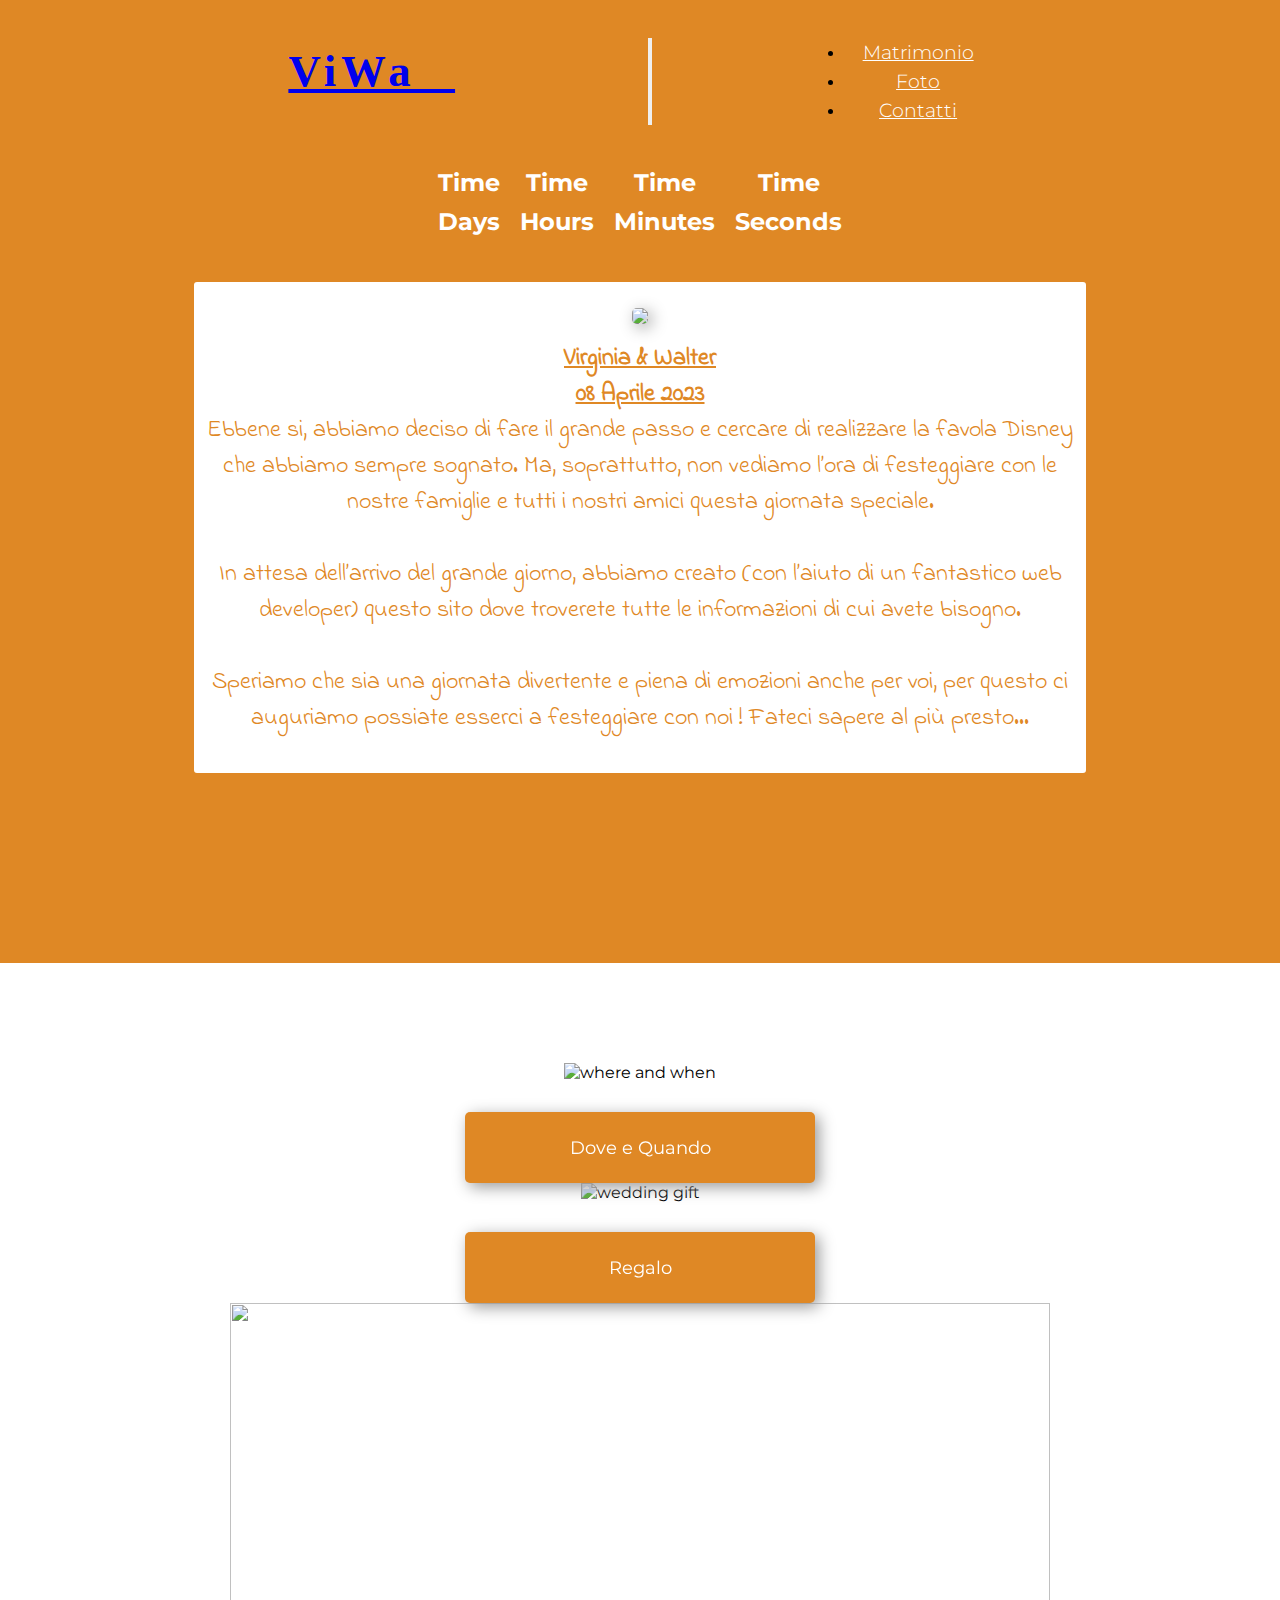
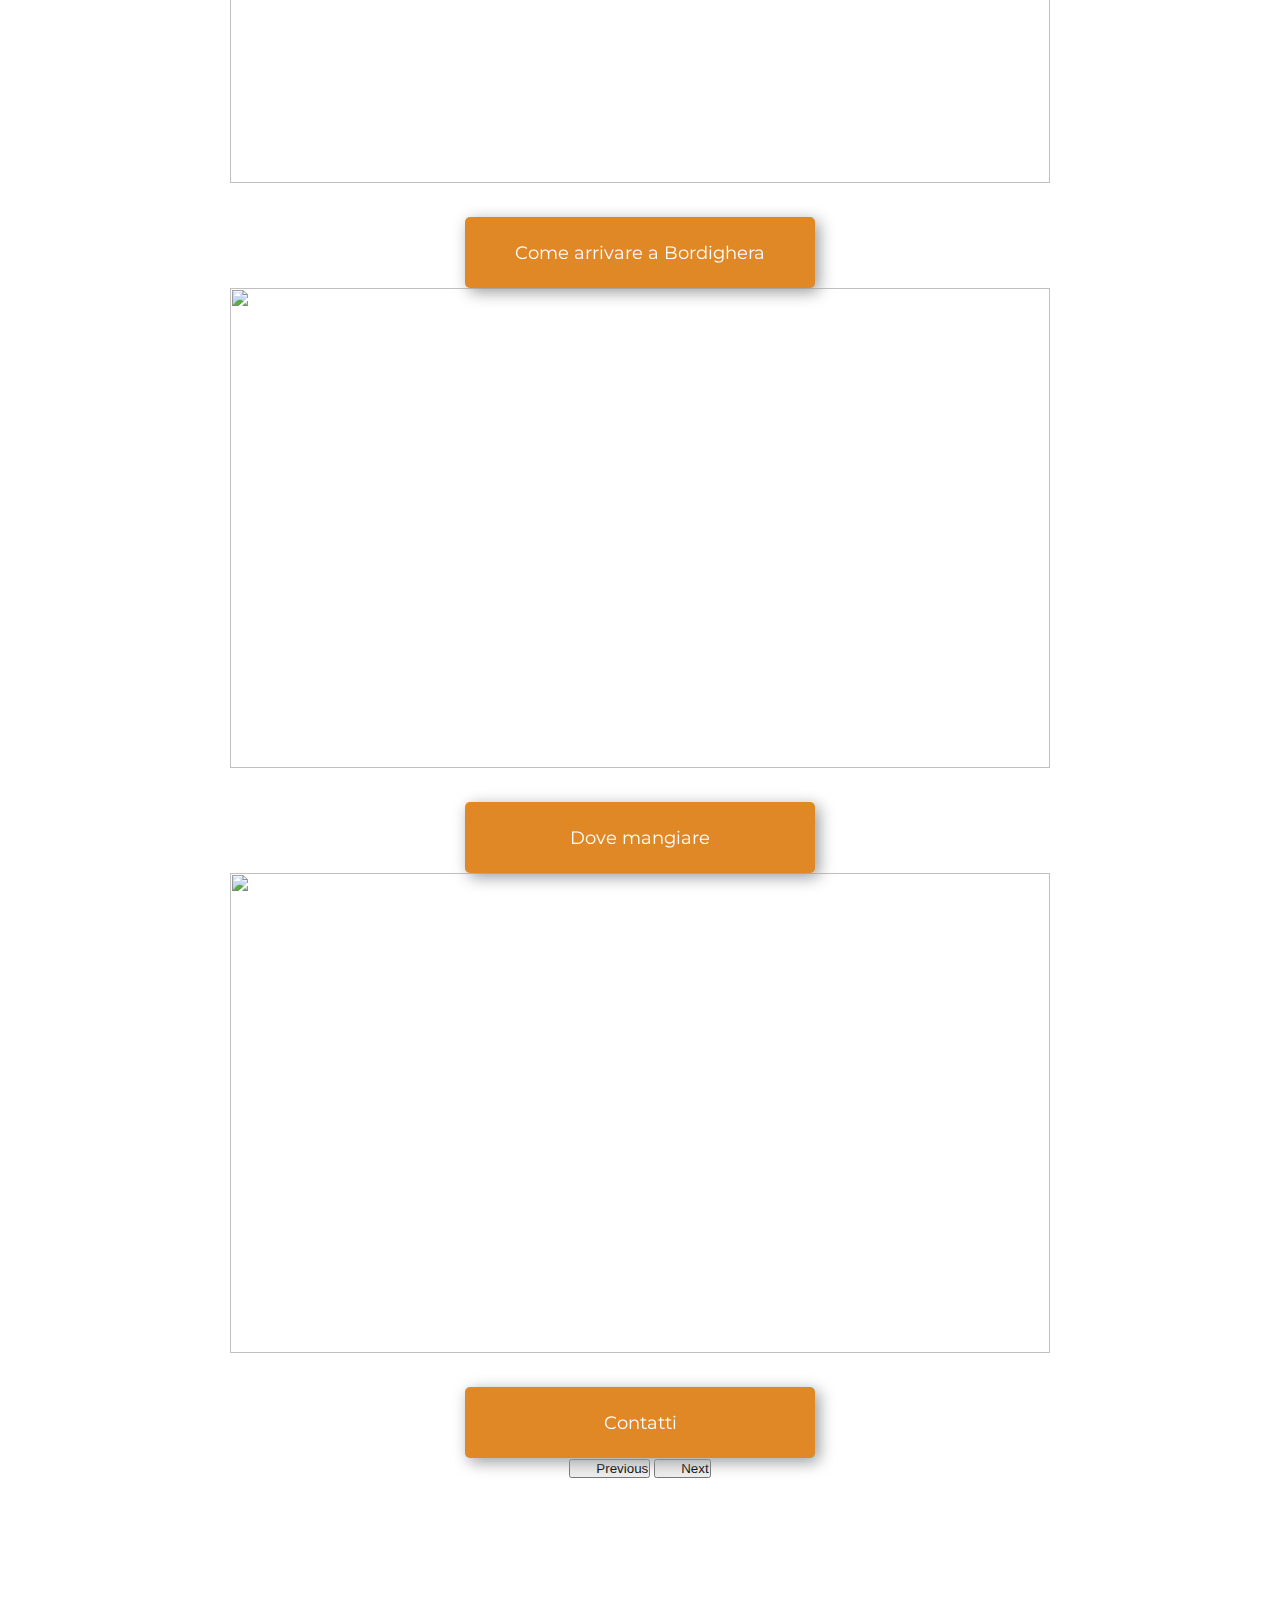
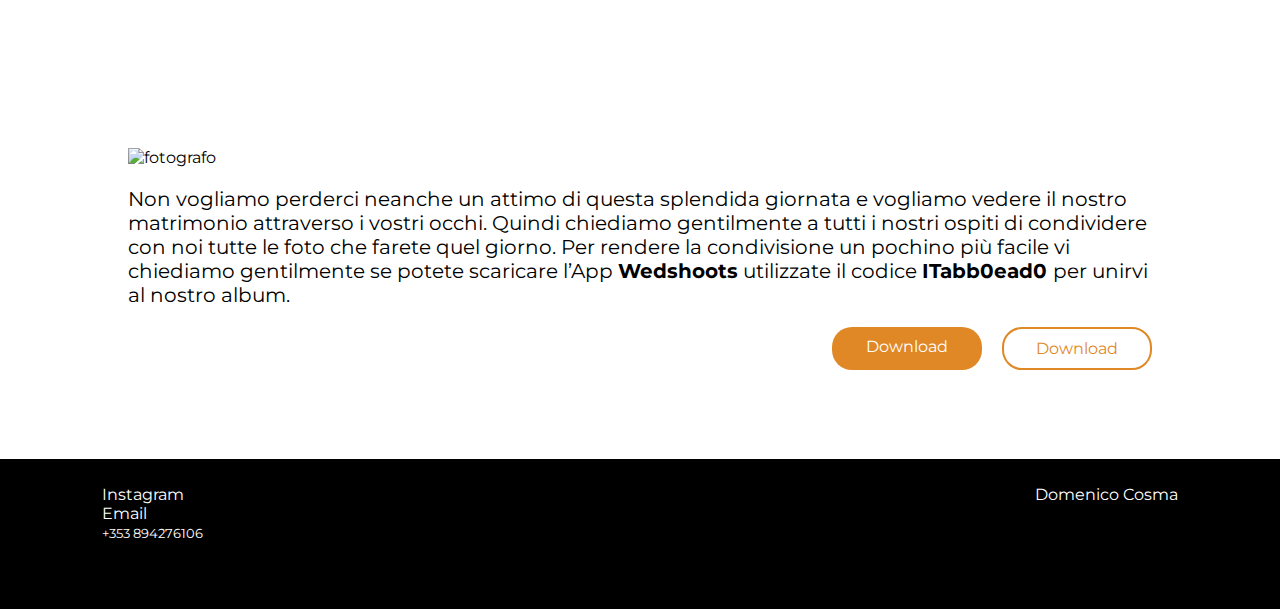
==== commit cfa1ecfd: "Update index.html" ====
--- a/index.html
+++ b/index.html
@@ -1,5 +1,5 @@
 <!DOCTYPE html>
-<html lang="en">
+<html lang="it">
 <head>
     <meta charset="UTF-8">
     <meta http-equiv="X-UA-Compatible" content="IE=edge">
@@ -190,5 +190,7 @@
     </div>
 
     
+    
+    <script src="asset/app.js"></script>
 </body>
 </html>
--- a/asset/style.css
+++ b/asset/style.css
@@ -0,0 +1,342 @@
+* {
+    margin: 0;
+    padding: 0;
+    box-sizing: border-box;
+}
+
+body {
+    font-family: 'Montserrat';
+    overflow-x: hidden;
+    background-color: #DF8825;
+}
+
+
+img {
+    object-fit: cover;
+}
+
+
+
+/* Navbar  */
+
+
+.navbar {
+    display: flex;
+    justify-content: space-around;
+}
+
+.container-fluid {
+    padding: 3% 15%;
+}
+
+.navbar-brand {
+    font-family: 'Waltograph';
+    font-size: 2.8rem;
+    font-weight: bold;
+    letter-spacing: 0.3rem;
+}
+
+.nav-item {
+    padding: 0 18px;
+}
+
+.nav-link {
+    font-family: 'Montserrat';
+    font-weight: 300;
+    font-size: 1.2rem;
+    color: #fff;
+}
+
+.navbar-toggler {
+    margin: 0;
+}
+
+
+
+
+
+/* Countdown  */
+
+.countdown {
+    display: flex;
+    display: 100%;
+    justify-content: center;
+    text-align: center;
+}
+
+h3 {
+    padding: 5px 10px;
+    font-size: 1.5rem;
+    color: #fff;
+}
+
+
+
+
+
+
+
+/* First Container  */
+
+.container-fluid {
+    background-color: #DF8825;
+    padding: 3% 15%;
+    line-height: 1.5;
+    text-align: center;
+    margin-top: 0px;
+    z-index: -100;
+}
+
+.main-photo {
+    border-radius: 5px;
+    filter: drop-shadow(4px 4px 8px #999999);
+}
+
+.container-text {
+    color: #DF8825;
+    font-size: 1.5rem;
+    font-family: 'Indie Flower', cursive;
+}
+
+figure {
+    text-align: center;
+}
+
+figcaption {
+    color: #DF8825;
+    font-family: 'Indie Flower', cursive;
+    font-weight: bold;
+    margin-top: 10px;
+    font-size: 1.5rem;
+    text-decoration: underline;
+    line-height: 1.5;
+}
+
+.main {
+    border: 2px solid #DF8825;
+    padding: 25px 10px 0;
+    border-radius: 5px;
+    background-color: #fff;
+}
+
+
+
+/* Carousel  */
+
+.carousel {
+    margin: 150px 0 0;
+    text-align: center;
+    background-color: #fff;
+    padding: 100px 0;
+}
+
+/* object-position of the pictures top because in the normal way cuts the heads   */
+.where-and-when-photo {
+    object-position: top;
+}
+
+
+/* customize the object-position for the same reason above  */
+.wedding-gift {
+    object-position:0 35%;
+}
+
+.carousel-control-prev-icon {
+    background-color: #DF8825;
+    margin-right: 25px;
+}
+
+
+.carousel-control-next-icon {
+    background-color: #DF8825;
+    margin-left: 25px;
+}
+
+.text-carousel {
+    font-size: 1.10rem;
+    text-decoration: none;
+    display: block;
+    color: #fff;
+    background-color: #DF8825;
+    margin: 30px auto 0 auto;
+    width: 350px;
+    padding: 25px 30px;
+    border-radius: 5px;
+    filter: drop-shadow(4px 4px 8px #999999);
+}
+
+
+/* when the user clicks on the button resize to show the effect  */
+.text-carousel:active {
+    transform: scale(0.9);
+}
+
+button {
+    margin-bottom: 80px;
+}
+
+
+
+/* Last Container  */
+
+.last-container {
+    padding: 7% 10%;
+    justify-content: end;
+    background-color: #fff;
+}
+
+.text-last-container {
+    font-size: 1.25rem;
+    margin-top: 20px;
+}
+
+.buttons {
+    width: 100%;
+    margin-top: 20px;
+    display: flex;
+    justify-content: end;
+}
+
+.android {
+    width: 150px;
+    padding: 10px 20px;
+    background-color: #DF8825;
+    color: #fff;
+    border-radius: 20px;
+    border: #fff;
+    margin-right: 20px;
+    text-align: center;
+    text-decoration: none;
+}
+
+.apple {
+    width: 150px;
+    padding: 10px 20px;
+    background-color: #fff;
+    color: #DF8825;
+    border-radius: 20px;
+    border: 2px solid #DF8825;
+    text-align: center;
+    text-decoration: none;
+}
+
+
+
+/* Footer  */
+
+.footer {
+    height: 150px;
+    background-color: #000;
+    display: flex;
+    justify-content: space-between;
+    padding: 2% 8% 0%;
+    text-align: center;
+}
+
+.list-footer {
+    list-style: none;
+    text-align: left;
+}
+
+.list-item {
+    color: #fff;
+    font-size: 1rem;
+    margin-right: 20px;
+    text-decoration: none;
+}
+
+.list-item:hover {
+    opacity: 0.8;
+}
+
+
+
+.phone-number {
+    font-size: 0.8rem;
+}
+
+
+
+.copyright {
+    color: #fff;
+}
+
+
+
+
+
+
+
+
+
+
+
+
+
+
+
+/*************  tablet and mobile  ***************/
+
+@media screen and (max-width:768px) {
+	
+    /* Navbar  */
+
+   .main-photo {
+    width: 300px;
+   }
+
+
+    .container-fluid {
+        text-align: center;
+    }
+
+    /* Carousel  */
+
+    .carousel-item img {
+        width: 90%;
+        height: 250px;
+    }
+
+    /* Footer */
+
+    .footer {
+        margin-top: 50px;
+        padding: 2% 5% 0%;
+    }
+
+}
+
+
+/* Only on Mobile  */
+
+@media screen and (max-width:480px) {
+    .main-photo {
+        width: 250px;
+        height: 400px;
+    }
+
+    
+    /* To Center the photo for mobile  */
+	
+	
+    h3 {
+        font-size: 1rem;
+    }
+
+    .wedding-gift {
+        object-position:0px 40%;
+    }
+
+
+    .text-last-container {
+        font-size: 0.8rem;
+        margin-top: 20px;
+    }
+
+
+    .footer {
+        margin-top: 50px;
+        padding: 2% 5% 0%;
+    }
+
+}
